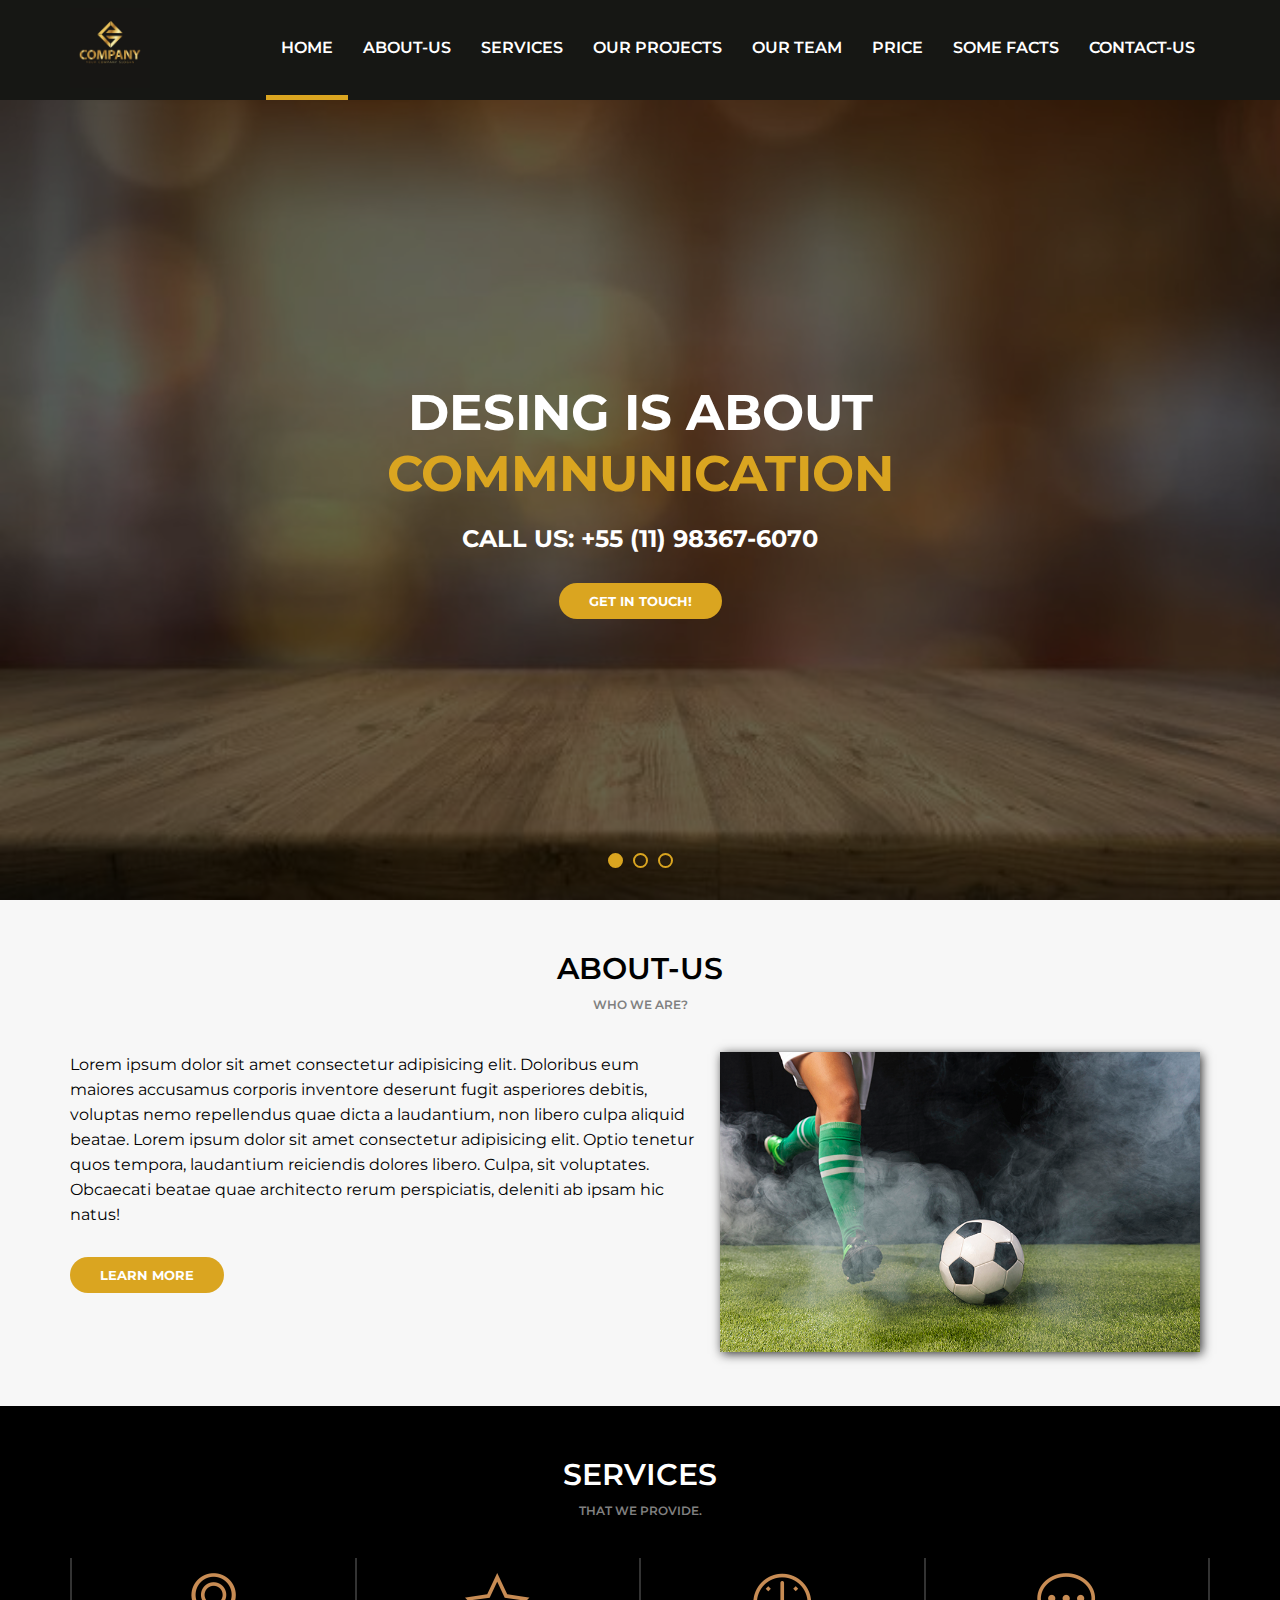
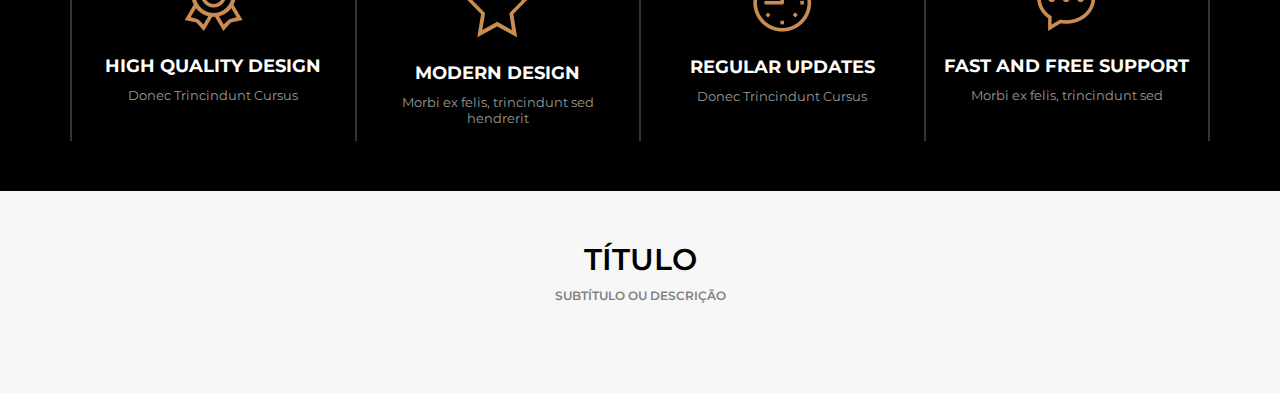
==== index.html @ befb5b9b "sections banner, about-us e services prontas." ====
<!DOCTYPE html>
<html lang="en">
<head>
    <meta charset="UTF-8">
    <meta name="viewport" content="width=device-width, initial-scale=1.0">
    <title>AWAX</title>
    <link rel="preconnect" href="https://fonts.googleapis.com">
    <link rel="preconnect" href="https://fonts.gstatic.com" crossorigin>
    <link href="https://fonts.googleapis.com/css2?family=Montserrat:wght@300;400;600;700&display=swap" rel="stylesheet">
    <link rel="stylesheet" type="text/css" href="assets/css/home.css">
</head>
<body>
    <header>
        <div class="header">
            <div class="logo">
                <img src="assets/images/logo.jpg" alt="logo">
            </div>
            <div class="menu">
                <nav>
                    <ul>
                        <li class="menu_active"><a href="">Home</a></li>
                        <li><a href="">About-us</a></li>
                        <li><a href="">Services</a></li>
                        <li><a href="">Our Projects</a></li>
                        <li><a href="">Our Team</a></li>
                        <li><a href="">Price</a></li>
                        <li><a href="">Some Facts</a></li>
                        <li><a href="">Contact-us</a></li>
                    </ul>
                </nav>
            </div>
        </div>
    </header>
    <main>
        <section class="banner">
            <div class="sliders">
                <div class="slide">
                    <div class="slide_area">
                        <h1>Desing is about <br><span>commnunication</span></h1>
                        <h2>Call us: +55 (11) 98367-6070</h2>
                        <a href="" class="button">Get in Touch!</a>
                    </div>
                </div><div class="slide">
                    <div class="slide_area">
                        <h1>Desing is about <br><span>commnunication</span></h1>
                        <h2>Call us: +55 (11) 98367-6070</h2>
                        <a href="" class="button">Get in Touch!</a>
                    </div>
                </div><div class="slide">
                    <div class="slide_area">
                        <h1>Desing is about <br><span>commnunication</span></h1>
                        <h2>Call us: +55 (11) 98367-6070</h2>
                        <a href="" class="button">Get in Touch!</a>
                    </div>
                </div>
            </div>
            <div class="slider_point">
                <div class="pointer active"></div>
                <div class="pointer"></div>
                <div class="pointer"></div>
            </div>
        </section>
        <section class="default light">
            <div class="section_title">About-us</div>
            <div class="section_desc">Who we are?</div>
            <div class="section_body">
                <div class="section_about-us">
                    <div class="section_about-us--left">
                        <p>Lorem ipsum dolor sit amet consectetur adipisicing elit. Doloribus eum maiores accusamus corporis inventore deserunt fugit asperiores debitis, voluptas nemo repellendus quae dicta a laudantium, non libero culpa aliquid beatae. Lorem ipsum dolor sit amet consectetur adipisicing elit. Optio tenetur quos tempora, laudantium reiciendis dolores libero. Culpa, sit voluptates. Obcaecati beatae quae architecto rerum perspiciatis, deleniti ab ipsam hic natus!</p>
                        <a href="" class="button">Learn More</a>
                    </div>
                    <div class="section_about-us--right">
                        <img src="media/foto9.jpg" alt="">
                    </div>
                </div>
            </div>
        </section>
        <section class="default dark">
            <div class="section_title">Services</div>
            <div class="section_desc">that we provide.</div>
            <div class="section_body">
                <div class="section_services">
                    <div class="section_service">
                        <img src="assets/images/medalha.png" alt="">
                        <h4>High Quality Design</h4>
                        <p>Donec Trincindunt Cursus</p>
                    </div>
                    <div class="section_service">
                        <img src="assets/images/estrela.png" alt="">
                        <h4>Modern Design</h4>
                        <p>Morbi ex felis, trincindunt sed hendrerit</p>
                    </div>
                    <div class="section_service">
                        <img src="assets/images/relogio.png" alt="">
                        <h4>Regular Updates</h4>
                        <p>Donec Trincindunt Cursus</p>
                    </div>
                    <div class="section_service">
                        <img src="assets/images/balao.png" alt="">
                        <h4>Fast and Free Support</h4>
                        <p>Morbi ex felis, trincindunt sed</p>
                    </div>
                    
                </div>
            </div>
        </section>
        <section class="default light">
            <div class="section_title">Título</div>
            <div class="section_desc">Subtítulo ou Descrição</div>
            <div class="section_body">
            </div>
        </section>
    </main>
    <footer>

    </footer>
</body>
</html>
---- assets/css/home.css ----
*{
    margin: 0px;
    padding: 0px;
    box-sizing: border-box;
}

body{
    font-family: 'Montserrat', 'Arial', sans-serif;
    overflow-x: hidden;
}

header{
    height: 100px;
    background-color: #161714;
}
.header{
    max-width: 1140px;
    height: 100px;
    margin: auto;
    display: flex;
    align-items: center;
}

.logo{
    margin-right: 20px;
}
.logo img{
    width: 80px;
    height: 80px;
}

.menu{
    flex: 1;
    display: flex;
    justify-content: flex-end;
}
.menu ul,
.menu li{
    list-style: none;
    
}
.menu ul{
    display: flex;
}
.menu li a{
    display: flex;
    align-items: center;
    color: #fff;
    text-transform: uppercase;
    font-weight: 600;
    text-decoration: none;
    height: 100px;
    padding-left: 15px;
    padding-right: 15px;
    border-bottom: 5px solid #161714;
}
.menu li a:hover{
    border-bottom: 5px solid goldenrod;
    background-color: rgb(35, 37, 33);
}
.menu .menu_active a{
    border-bottom: 5px solid goldenrod;
}

.button{
    margin-top: 30px;
    display: inline-block;
    background-color: goldenrod;
    color: white;
    font-size: 13px;
    text-transform: uppercase;
    text-decoration: none;
    font-weight: bold;
    padding: 10px 30px;
    border-radius: 20px;
}
.banner{
    height: calc(100vh - 100px);
    width: 100%;
    background-color: #333;
    background-image: url('../images/bg.jpg');
    background-size: cover;
    background-position: bottom;
    overflow: hidden;
}
.banner .sliders{
    height: 100%;
    width: 1000vw;
}
.banner .slide{
    width: 100vw;
    height: 100%;
    display: inline-block;
    background-color: rgba(0, 0, 0, 0.6);
}
.banner .slide_area{
    display: flex;
    flex-direction: column;
    height: 100%;
    align-items: center;
    justify-content: center;
    color: #fff;
    text-align: center;
}
.banner h1{
    text-transform: uppercase;
    font-weight: bold;
    font-size: 50px;
}
.banner h1 span{
    color: goldenrod;
}
.banner h2{
    text-transform: uppercase;
    margin-top: 20px;
}
.banner .slider_point{
    height: 20px;
    width: 100%;
    position: absolute;
    margin-top: -50px;
    color: white;
    display: flex;
    align-items: center;
    justify-content: center;
}
.banner .pointer{
    width: 15px;
    height: 15px;
    border-radius: 15px;
    border: 2px solid goldenrod;
    margin-left: 5px;
    margin-right: 5px;
    cursor: pointer; /*Quanto cursor está em cima, fica com estilo de clicavel*/
}
.banner .pointer.active{
    background-color: goldenrod;
}

.default{
    padding-top: 50px;
    padding-bottom: 50px;
}
.default .section_title,
.default .section_desc{
    text-align: center;
    text-transform: uppercase;  
    font-weight: 600;
}
.default .section_title{
    font-size: 30px;
}
.default .section_desc{
    font-size: 12px;
    color: gray;
    margin-top: 10px;   
    margin-bottom: 40px;   
}
.default .section_body{
    margin: auto;
    max-width: 1140px;
}

.default.light{
    background-color: #f7f7f7;
}
.default.light .section_title,
.default.light .section_body{
    color: #000;
}
.default.dark{
    background-color: #000;
}
.default.dark .section_title,
.default.dark .section_body{
    color: #fff;
}



/*
CSS de Áreas Específicas
*/

.section_about-us{
    display: flex;
}
.section_about-us--left{
    flex: 1;
    margin-right: 10px;
}
.section_about-us--left p{
    line-height: 25px;
}
.section_about-us--right{
    width: 500px;
    text-align: center;
}
.section_about-us--right img{
    width: 480px;
    box-shadow: 2px 2px 10px #333;
}


.section_services{
    display: flex;
}
.section_service{
    flex:1;
    text-align: center;
    border-right: 2px solid #333;
    padding: 15px;
}
.section_service:first-child{
    border-left: 2px solid #333;
}
.section_service h4{
    margin-top: 20px;
    text-transform: uppercase;
    font-size: 18px;
}
.section_service p{
    margin-top: 10px;
    font-size: 13px;
    color: #999;
}
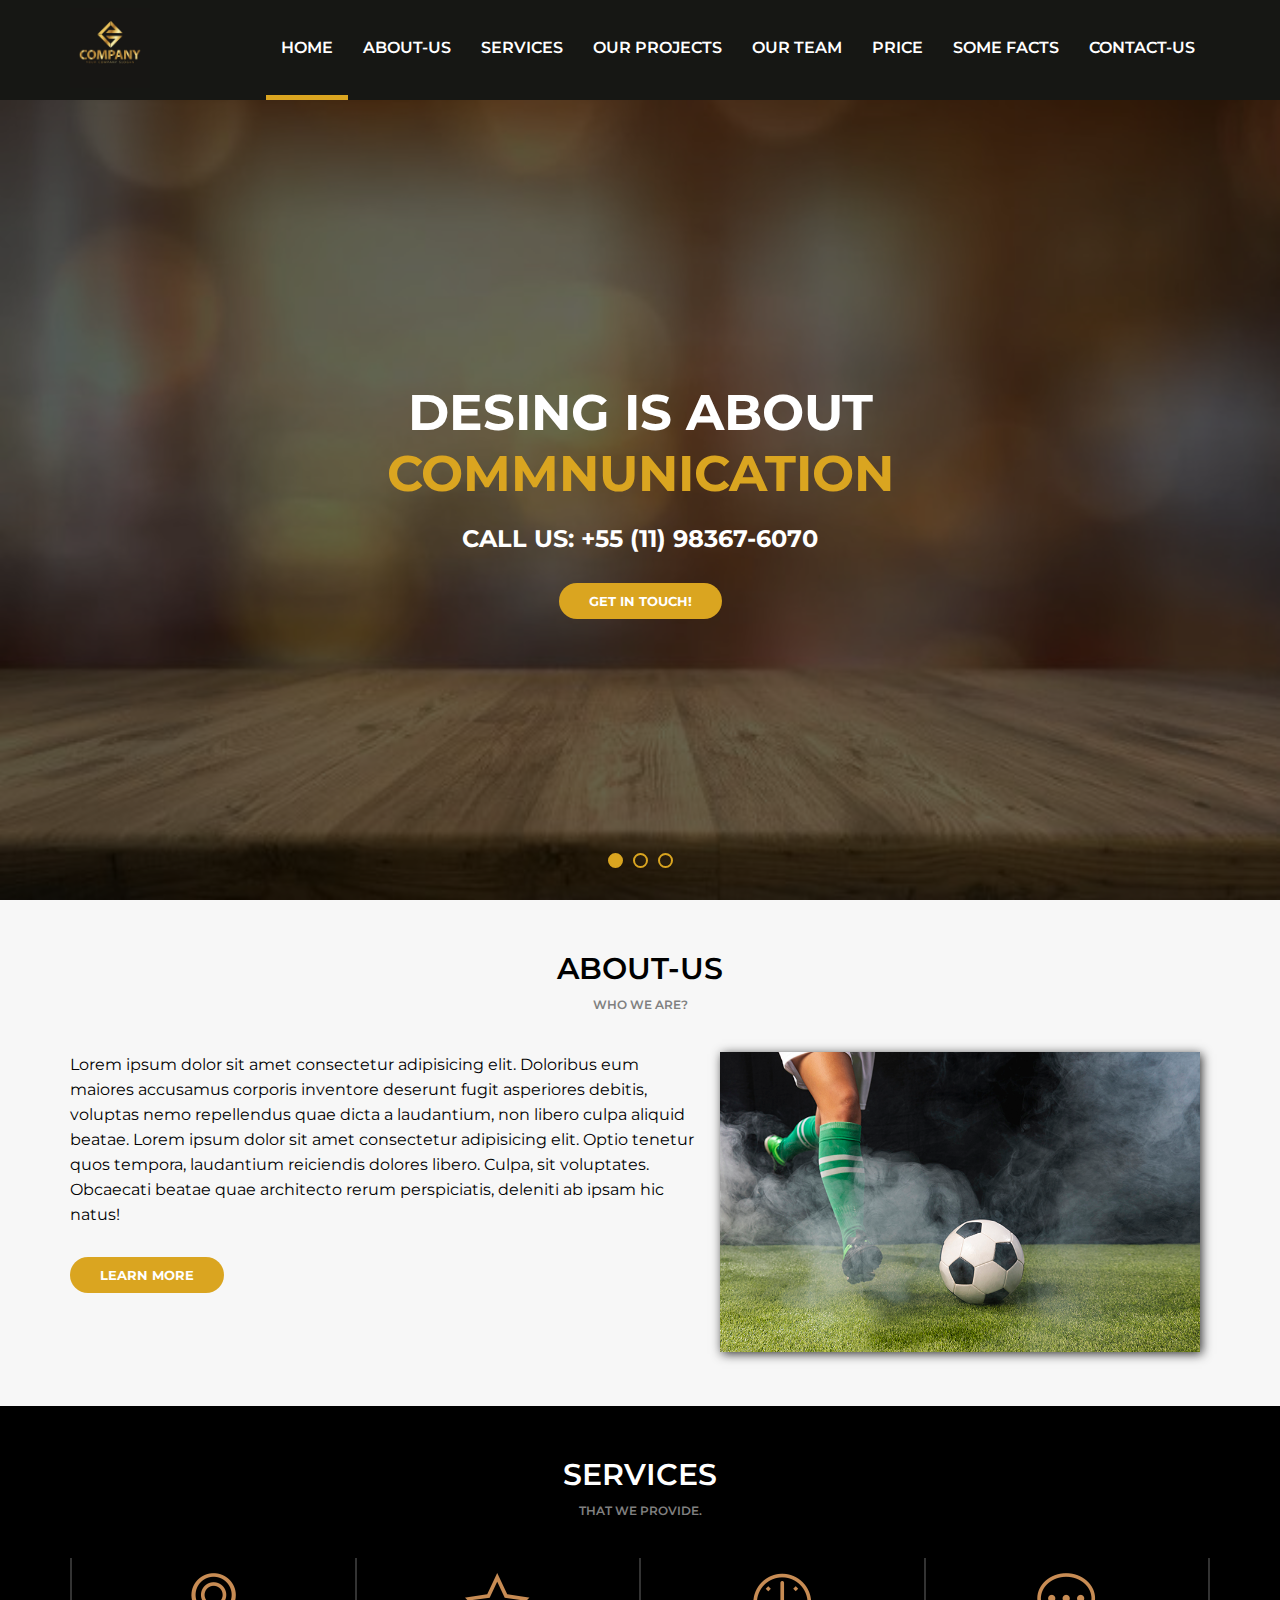
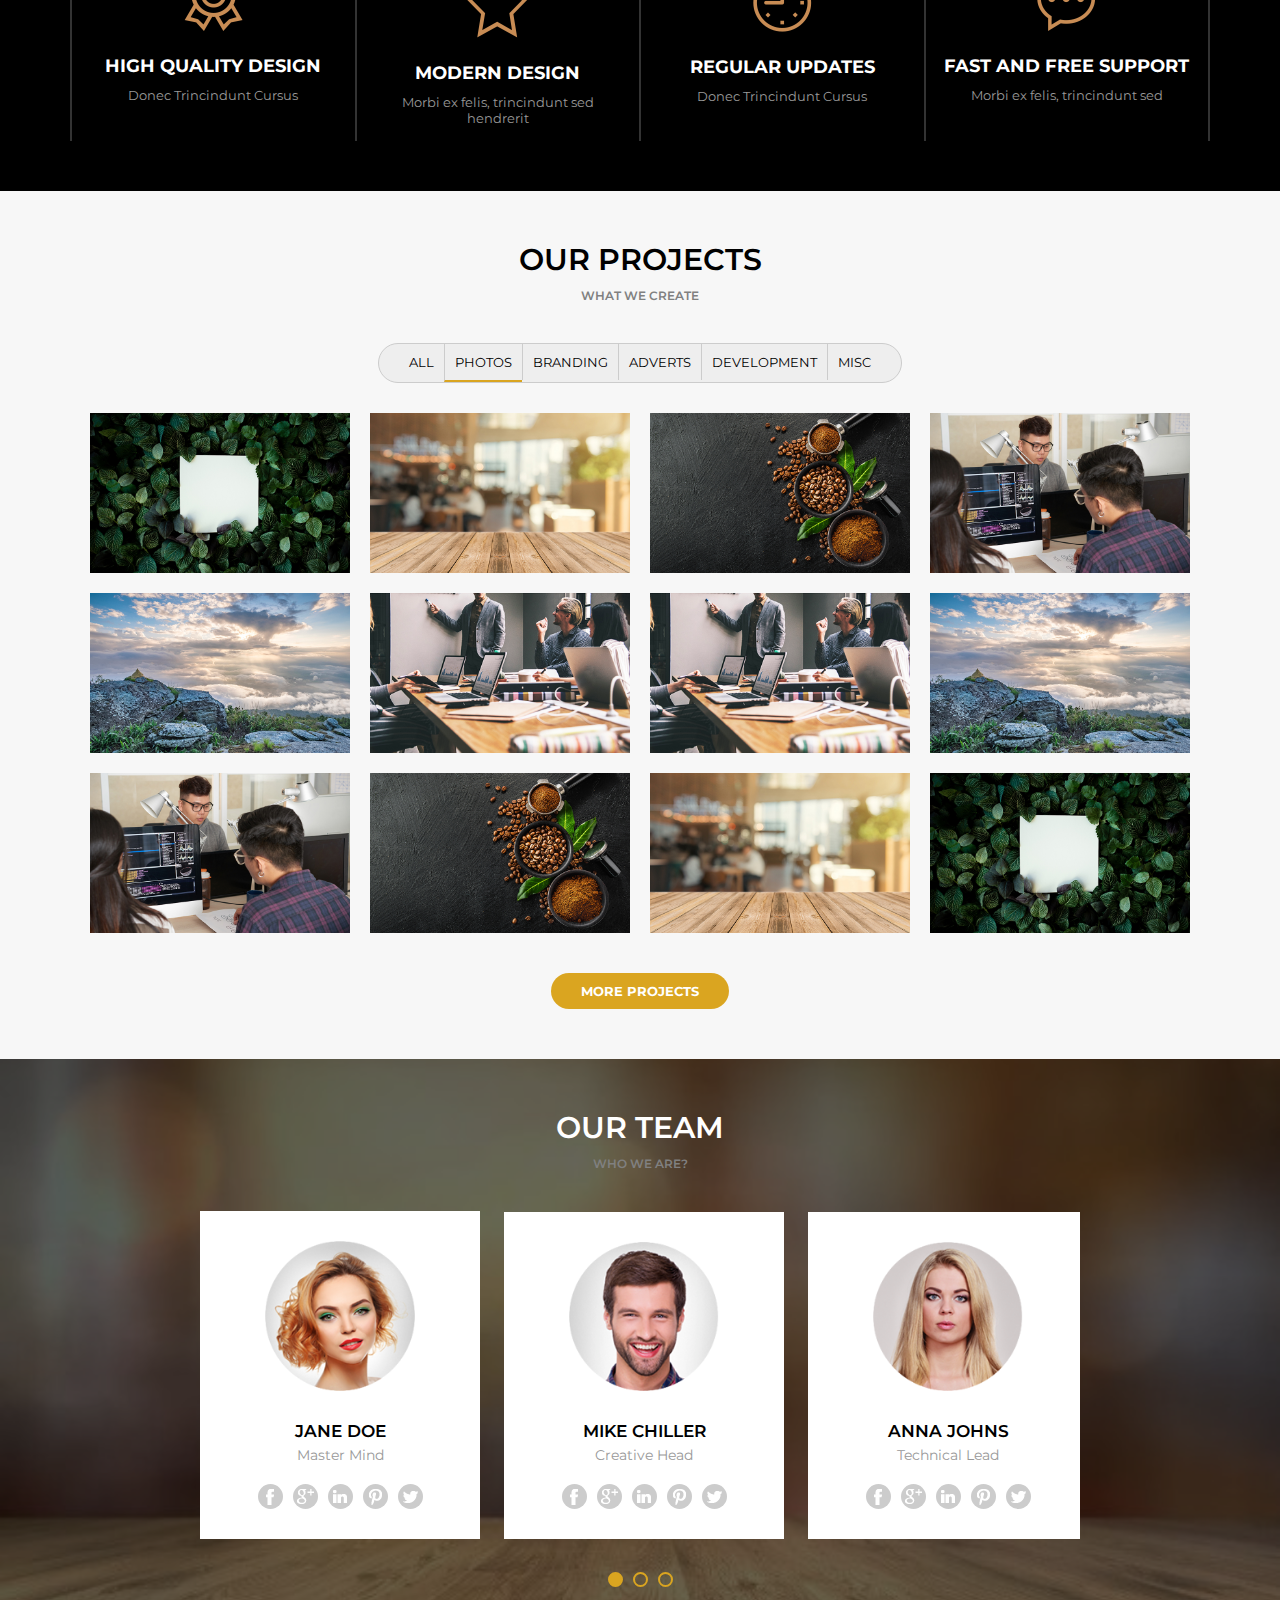
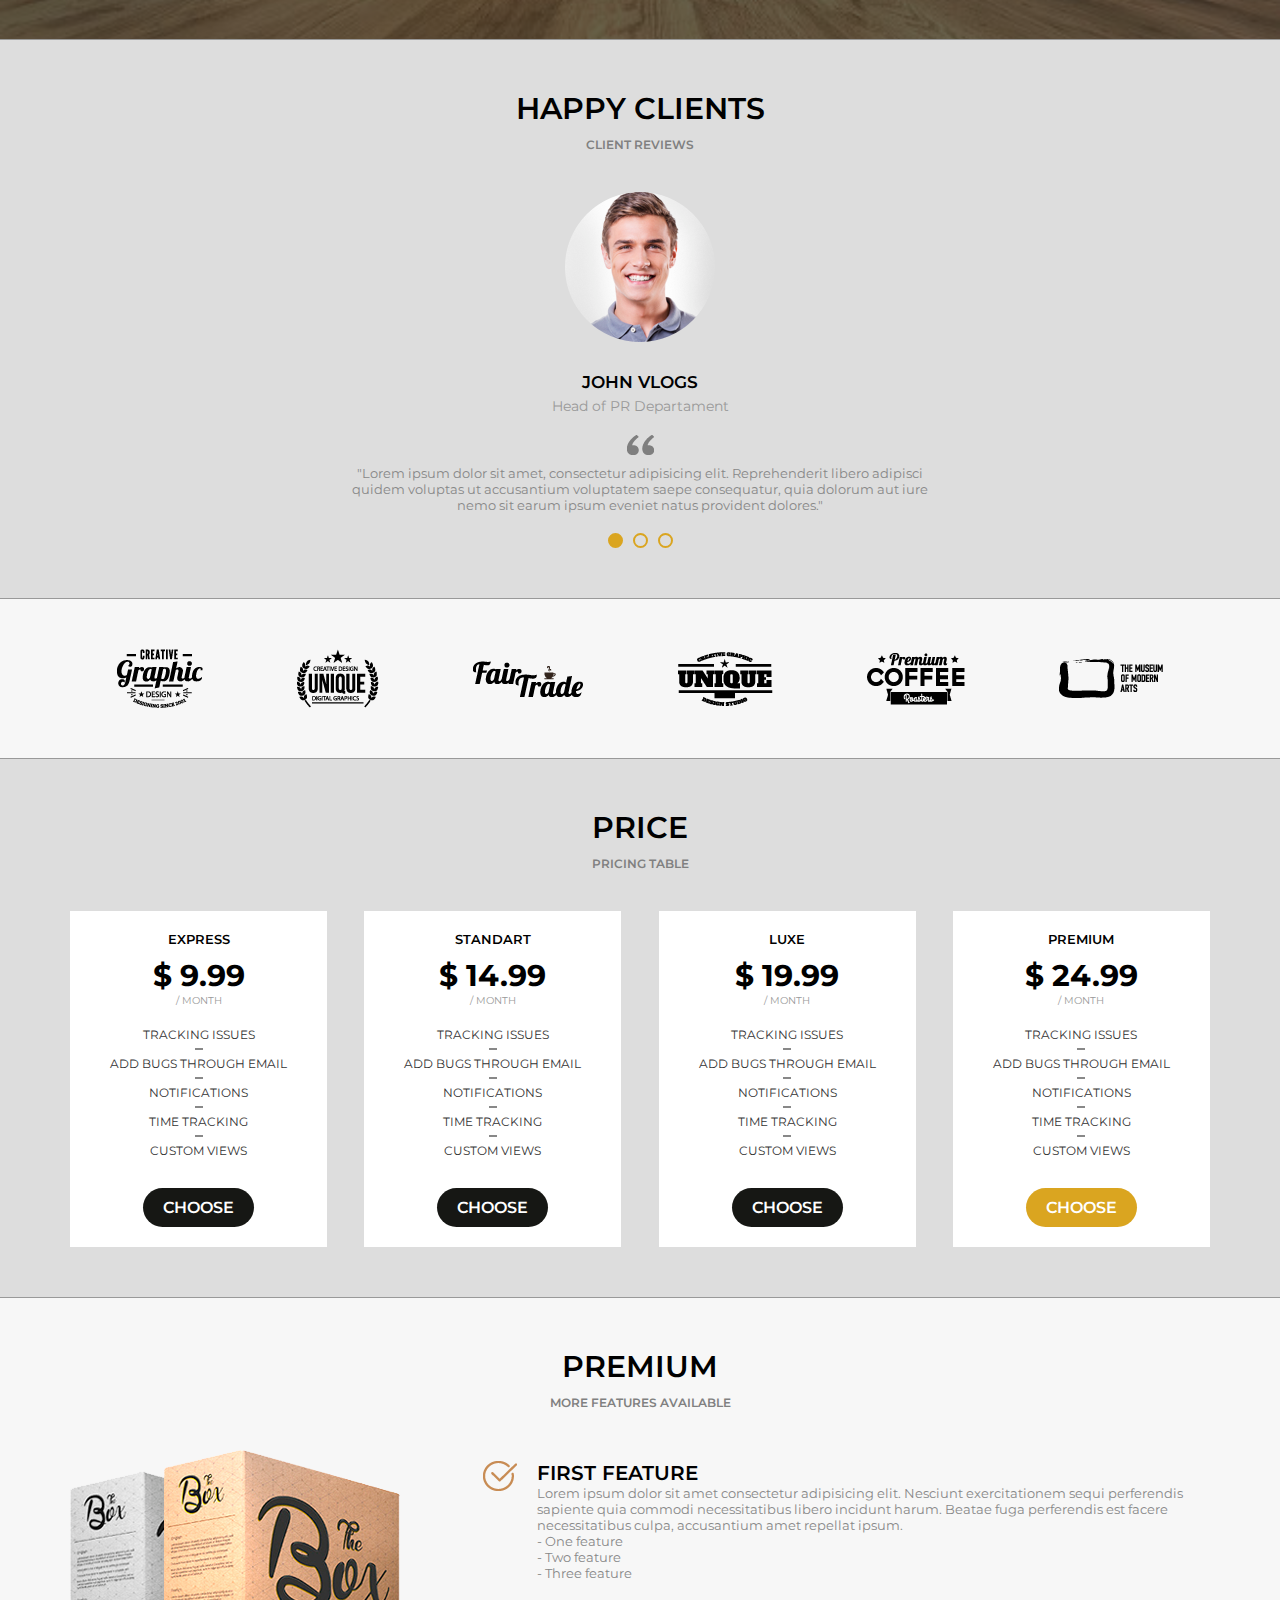
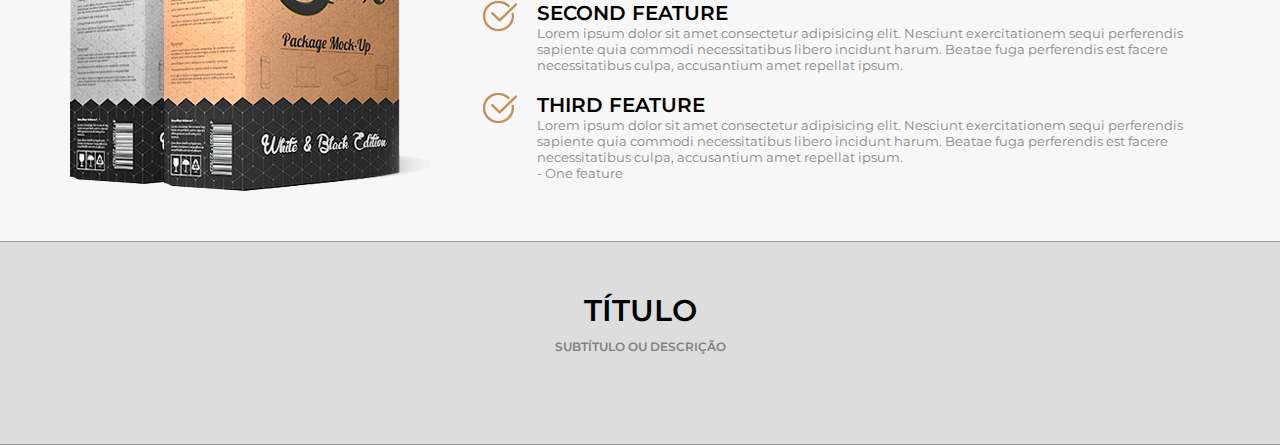
==== commit fe96f6f2: "Design das areas de pagamento feitas" ====
--- a/index.html
+++ b/index.html
@@ -1,14 +1,17 @@
 <!DOCTYPE html>
 <html lang="en">
+
 <head>
     <meta charset="UTF-8">
     <meta name="viewport" content="width=device-width, initial-scale=1.0">
+    <meta name="viewport" content="user-scalable=no">
     <title>AWAX</title>
     <link rel="preconnect" href="https://fonts.googleapis.com">
     <link rel="preconnect" href="https://fonts.gstatic.com" crossorigin>
     <link href="https://fonts.googleapis.com/css2?family=Montserrat:wght@300;400;600;700&display=swap" rel="stylesheet">
     <link rel="stylesheet" type="text/css" href="assets/css/home.css">
 </head>
+
 <body>
     <header>
         <div class="header">
@@ -40,13 +43,15 @@
                         <h2>Call us: +55 (11) 98367-6070</h2>
                         <a href="" class="button">Get in Touch!</a>
                     </div>
-                </div><div class="slide">
+                </div>
+                <div class="slide">
                     <div class="slide_area">
                         <h1>Desing is about <br><span>commnunication</span></h1>
                         <h2>Call us: +55 (11) 98367-6070</h2>
                         <a href="" class="button">Get in Touch!</a>
                     </div>
-                </div><div class="slide">
+                </div>
+                <div class="slide">
                     <div class="slide_area">
                         <h1>Desing is about <br><span>commnunication</span></h1>
                         <h2>Call us: +55 (11) 98367-6070</h2>
@@ -66,7 +71,12 @@
             <div class="section_body">
                 <div class="section_about-us">
                     <div class="section_about-us--left">
-                        <p>Lorem ipsum dolor sit amet consectetur adipisicing elit. Doloribus eum maiores accusamus corporis inventore deserunt fugit asperiores debitis, voluptas nemo repellendus quae dicta a laudantium, non libero culpa aliquid beatae. Lorem ipsum dolor sit amet consectetur adipisicing elit. Optio tenetur quos tempora, laudantium reiciendis dolores libero. Culpa, sit voluptates. Obcaecati beatae quae architecto rerum perspiciatis, deleniti ab ipsam hic natus!</p>
+                        <p>Lorem ipsum dolor sit amet consectetur adipisicing elit. Doloribus eum maiores accusamus
+                            corporis inventore deserunt fugit asperiores debitis, voluptas nemo repellendus quae dicta a
+                            laudantium, non libero culpa aliquid beatae. Lorem ipsum dolor sit amet consectetur
+                            adipisicing elit. Optio tenetur quos tempora, laudantium reiciendis dolores libero. Culpa,
+                            sit voluptates. Obcaecati beatae quae architecto rerum perspiciatis, deleniti ab ipsam hic
+                            natus!</p>
                         <a href="" class="button">Learn More</a>
                     </div>
                     <div class="section_about-us--right">
@@ -100,11 +110,367 @@
                         <h4>Fast and Free Support</h4>
                         <p>Morbi ex felis, trincindunt sed</p>
                     </div>
-                    
+
                 </div>
             </div>
         </section>
         <section class="default light">
+            <div class="section_title">Our Projects</div>
+            <div class="section_desc">What we Create</div>
+            <div class="section_body">
+                <div class="section_projects">
+                    <div class="section_projects-filters">
+                        <ul>
+                            <li>All</li><li class="active">Photos</li><li>Branding</li><li>Adverts</li><li>Development</li><li>Misc</li>
+                        </ul>
+                    </div>
+                    <div class="section_projects-photos">
+                        <div class="photo">
+                            <div class="photo_area">
+                                <div class="photo-info">
+                                    <h5>About this</h5>
+                                    <p>Vestibulum porta aliquet risqus omeat</p>
+                                </div>
+                                <img src="media/foto1.jpg" alt="">
+                            </div>
+                        </div>
+                        <div class="photo">
+                            <div class="photo_area">
+                                <div class="photo-info">
+                                    <h5>About this</h5>
+                                    <p>Vestibulum porta aliquet risqus omeat</p>
+                                </div>
+                                <img src="media/foto2.jpg" alt="">
+                            </div>
+                        </div>
+                        <div class="photo">
+                            <div class="photo_area">
+                                <div class="photo-info">
+                                    <h5>About this</h5>
+                                    <p>Vestibulum porta aliquet risqus omeat</p>
+                                </div>
+                                <img src="media/foto3.jpg" alt="">
+                            </div>
+                        </div>
+                        <div class="photo">
+                            <div class="photo_area">
+                                <div class="photo-info">
+                                    <h5>About this</h5>
+                                    <p>Vestibulum porta aliquet risqus omeat</p>
+                                </div>
+                                <img src="media/foto4.jpg" alt="">
+                            </div>
+                        </div>
+                        <div class="photo">
+                            <div class="photo_area">
+                                <div class="photo-info">
+                                    <h5>About this</h5>
+                                    <p>Vestibulum porta aliquet risqus omeat</p>
+                                </div>
+                                <img src="media/foto5.jpg" alt="">
+                            </div>
+                        </div>
+                        <div class="photo">
+                            <div class="photo_area">
+                                <div class="photo-info">
+                                    <h5>About this</h5>
+                                    <p>Vestibulum porta aliquet risqus omeat</p>
+                                </div>
+                                <img src="media/foto6.jpg" alt="">
+                            </div>
+                        </div>
+                        <div class="photo">
+                            <div class="photo_area">
+                                <div class="photo-info">
+                                    <h5>About this</h5>
+                                    <p>Vestibulum porta aliquet risqus omeat</p>
+                                </div>
+                                <img src="media/foto6.jpg" alt="">
+                            </div>
+                        </div>
+                        <div class="photo">
+                            <div class="photo_area">
+                                <div class="photo-info">
+                                    <h5>About this</h5>
+                                    <p>Vestibulum porta aliquet risqus omeat</p>
+                                </div>
+                                <img src="media/foto5.jpg" alt="">
+                            </div>
+                        </div>
+                        <div class="photo">
+                            <div class="photo_area">
+                                <div class="photo-info">
+                                    <h5>About this</h5>
+                                    <p>Vestibulum porta aliquet risqus omeat</p>
+                                </div>
+                                <img src="media/foto4.jpg" alt="">
+                            </div>
+                        </div>
+                        <div class="photo">
+                            <div class="photo_area">
+                                <div class="photo-info">
+                                    <h5>About this</h5>
+                                    <p>Vestibulum porta aliquet risqus omeat</p>
+                                </div>
+                                <img src="media/foto3.jpg" alt="">
+                            </div>
+                        </div>
+                        <div class="photo">
+                            <div class="photo_area">
+                                <div class="photo-info">
+                                    <h5>About this</h5>
+                                    <p>Vestibulum porta aliquet risqus omeat</p>
+                                </div>
+                                <img src="media/foto2.jpg" alt="">
+                            </div>
+                        </div>
+                        <div class="photo">
+                            <div class="photo_area">
+                                <div class="photo-info">
+                                    <h5>About this</h5>
+                                    <p>Vestibulum porta aliquet risqus omeat</p>
+                                </div>
+                                <img src="media/foto1.jpg" alt="">
+                            </div>
+                        </div>
+                    </div>
+                    <a href="" class="button">More Projects</a>
+                </div>
+            </div>
+        </section>
+        <section class="default dark bg_team" >
+            <div class="section_team-area">
+                <div class="section_title">Our Team</div>
+                <div class="section_desc">Who we are?</div>
+                <div class="section_body">
+                    <div class="section_team">
+                        <div class="sliders">
+                            <div class="slide">
+                                <div class="slide_area">
+                                    <img class="avatar" src="media/mulher1.png" alt="">
+                                    <div class="name">Jane Doe</div>
+                                    <div class="work-role">Master Mind</div>
+                                    <div class="social_network">
+                                        <a href=""><img src="assets/images/facebook.png" alt=""></a>
+                                        <a href=""><img src="assets/images/googleplus.png" alt=""></a>
+                                        <a href=""><img src="assets/images/linkedin.png" alt=""></a>
+                                        <a href=""><img src="assets/images/pinterest.png" alt=""></a>
+                                        <a href=""><img src="assets/images/twitter.png" alt=""></a>
+                                    </div>
+                                </div>
+                            </div>
+                            <div class="slide">
+                                <div class="slide_area">
+                                    <img class="avatar" src="media/homem1.png" alt="">
+                                    <div class="name">Mike Chiller</div>
+                                    <div class="work-role">Creative Head</div>
+                                    <div class="social_network">
+                                        <a href=""><img src="assets/images/facebook.png" alt=""></a>
+                                        <a href=""><img src="assets/images/googleplus.png" alt=""></a>
+                                        <a href=""><img src="assets/images/linkedin.png" alt=""></a>
+                                        <a href=""><img src="assets/images/pinterest.png" alt=""></a>
+                                        <a href=""><img src="assets/images/twitter.png" alt=""></a>
+                                    </div>
+                                </div>
+                            </div>
+                            <div class="slide">
+                                <div class="slide_area">
+                                    <img class="avatar" src="media/mulher2.png" alt="">
+                                    <div class="name">Anna Johns</div>
+                                    <div class="work-role">Technical Lead</div>
+                                    <div class="social_network">
+                                        <a href=""><img src="assets/images/facebook.png" alt=""></a>
+                                        <a href=""><img src="assets/images/googleplus.png" alt=""></a>
+                                        <a href=""><img src="assets/images/linkedin.png" alt=""></a>
+                                        <a href=""><img src="assets/images/pinterest.png" alt=""></a>
+                                        <a href=""><img src="assets/images/twitter.png" alt=""></a>
+                                    </div>
+                                </div>
+                            </div>
+                        </div>
+                        <div class="slider_point">
+                            <div class="pointer active"></div>
+                            <div class="pointer"></div>
+                            <div class="pointer"></div>
+                        </div>
+                    </div>
+                </div>
+            </div>
+        </section>
+        <section class="default gray">
+            <div class="section_title">Happy Clients</div>
+            <div class="section_desc">Client reviews</div>
+                <div class="section_reviews">
+                    <div class="sliders">
+                        <div class="slide">
+                            <div class="slide_area">
+                                <img class="avatar" src="media/homem2.png" style="width: 150px;">
+                                <div class="name" style="color: #000;">John Vlogs</div>
+                                <div class="role">Head of PR Departament</div>
+                                <img class="quote" src="assets/images/quote.png" alt="">
+                                <blockquote>"Lorem ipsum dolor sit amet, consectetur adipisicing elit. Reprehenderit libero adipisci quidem voluptas ut accusantium voluptatem saepe consequatur, quia dolorum aut iure nemo sit earum ipsum eveniet natus provident dolores."</blockquote>
+                            </div>
+                        </div>
+                        <div class="slide">
+                            <div class="slide_area">
+                                <img class="avatar" src="media/homem2.png" style="width: 150px;">
+                                <div class="name" style="color: #000;" >John Vlogs</div>
+                                <div class="role">Head of PR Departament</div>
+                                <img class="quote" src="assets/images/quote.png" alt="">
+                                <blockquote>"Lorem ipsum dolor sit amet, consectetur adipisicing elit. Reprehenderit libero adipisci quidem voluptas ut accusantium voluptatem saepe consequatur, quia dolorum aut iure nemo sit earum ipsum eveniet natus provident dolores."</blockquote>
+                            </div>
+                        </div>
+                        <div class="slide">
+                            <div class="slide_area">
+                                <img class="avatar" src="media/homem2.png" style="width: 150px;">
+                                <div class="name" style="color: #000;">John Vlogs</div>
+                                <div class="role">Head of PR Departament</div>
+                                <img class="quote" src="assets/images/quote.png" alt="">
+                                <blockquote>"Lorem ipsum dolor sit amet, consectetur adipisicing elit. Reprehenderit libero adipisci quidem voluptas ut accusantium voluptatem saepe consequatur, quia dolorum aut iure nemo sit earum ipsum eveniet natus provident dolores."</blockquote>
+                            </div>
+                        </div>
+                    </div>
+                </div>
+            <div class="section_body">
+                <div class="section_reviews slider_point">
+                    <div class="pointer active"></div>
+                    <div class="pointer"></div>
+                    <div class="pointer"></div>
+                </div>
+            </div>
+        </section>
+
+        <section class="default light">
+            <div class="section_body">
+                <div class="suport-us">
+                    <img src="media/empresa1.png" alt="">
+                    <img src="media/empresa2.png" alt="">
+                    <img src="media/empresa3.png" alt="">
+                    <img src="media/empresa4.png" alt="">
+                    <img src="media/empresa5.png" alt="">
+                    <img src="media/empresa6.png" alt="">
+                </div>
+            </div>
+        </section>
+        <section class="default gray">
+            <div class="section_title">Price</div>
+            <div class="section_desc">pricing table</div>
+            <div class="section_body">
+                <div class="billing-offers">
+                    <div class="offer">
+                        <div class="name">Express</div>
+                        <div class="price">$ 9.99</div>
+                        <div class="frequency">/ month</div>
+                        <div class="infos">
+                            <div class="info">Tracking Issues</div>
+                            <div class="mini-bar"></div>
+                            <div class="info">Add bugs through email</div>
+                            <div class="mini-bar"></div>
+                            <div class="info">Notifications</div>
+                            <div class="mini-bar"></div>
+                            <div class="info">Time Tracking</div>
+                            <div class="mini-bar"></div>
+                            <div class="info">Custom views</div>
+                        </div>
+                        <a href="" class="choose-btn">Choose</a>
+                    </div>
+                    <div class="offer">
+                        <div class="name">Standart</div>
+                        <div class="price">$ 14.99</div>
+                        <div class="frequency">/ month</div>
+                        <div class="infos">
+                            <div class="info">Tracking Issues</div>
+                            <div class="mini-bar"></div>
+                            <div class="info">Add bugs through email</div>
+                            <div class="mini-bar"></div>
+                            <div class="info">Notifications</div>
+                            <div class="mini-bar"></div>
+                            <div class="info">Time Tracking</div>
+                            <div class="mini-bar"></div>
+                            <div class="info">Custom views</div>
+                        </div>
+                        <a href="" class="choose-btn">Choose</a>
+                    </div>
+                    <div class="offer">
+                        <div class="name">Luxe</div>
+                        <div class="price">$ 19.99</div>
+                        <div class="frequency">/ month</div>
+                        <div class="infos">
+                            <div class="info">Tracking Issues</div>
+                            <div class="mini-bar"></div>
+                            <div class="info">Add bugs through email</div>
+                            <div class="mini-bar"></div>
+                            <div class="info">Notifications</div>
+                            <div class="mini-bar"></div>
+                            <div class="info">Time Tracking</div>
+                            <div class="mini-bar"></div>
+                            <div class="info">Custom views</div>
+                        </div>
+                        <a href="" class="choose-btn">Choose</a>
+                    </div>
+                    <div class="offer">
+                        <div class="name">Premium</div>
+                        <div class="price">$ 24.99</div>
+                        <div class="frequency">/ month</div>
+                        <div class="infos">
+                            <div class="info">Tracking Issues</div>
+                            <div class="mini-bar"></div>
+                            <div class="info">Add bugs through email</div>
+                            <div class="mini-bar"></div>
+                            <div class="info">Notifications</div>
+                            <div class="mini-bar"></div>
+                            <div class="info">Time Tracking</div>
+                            <div class="mini-bar"></div>
+                            <div class="info">Custom views</div>
+                        </div>
+                        <a href="" class="choose-btn premium-btn">Choose</a>
+                    </div>
+                </div>
+            </div>
+        </section>
+        <section class="default light">
+            <div class="section_title">Premium</div>
+            <div class="section_desc">More features available</div>
+            <div class="section_body">
+                <div class="premium-section">
+                    <img src="media/livros.png" alt="" class="premium_packImage">
+                    <div class="premium-features">
+                        <div class="feature">
+                            <div class="check_icon"><img src="assets/images/check.png" alt="check-icon"></div>
+                            <div class="feature-infos">
+                                <div class="name">First feature</div>
+                                <p class="info">
+                                    Lorem ipsum dolor sit amet consectetur adipisicing elit. Nesciunt exercitationem sequi perferendis sapiente quia commodi necessitatibus libero incidunt harum. Beatae fuga perferendis est facere necessitatibus culpa, accusantium amet repellat ipsum. <br>
+                                    - One feature<br>
+                                    - Two feature<br>
+                                    - Three feature
+                                </p>
+                            </div>
+                        </div>
+                        <div class="feature">
+                            <div class="check_icon"><img src="assets/images/check.png" alt="check-icon"></div>
+                            <div class="feature-infos">
+                                <div class="name">Second feature</div>
+                                <p class="info">
+                                    Lorem ipsum dolor sit amet consectetur adipisicing elit. Nesciunt exercitationem sequi perferendis sapiente quia commodi necessitatibus libero incidunt harum. Beatae fuga perferendis est facere necessitatibus culpa, accusantium amet repellat ipsum. <br>
+                                </p>
+                            </div>
+                        </div> 
+                        <div class="feature">
+                            <div class="check_icon"><img src="assets/images/check.png" alt="check-icon"></div>
+                            <div class="feature-infos">
+                                <div class="name">Third feature</div>
+                                <p class="info">
+                                    Lorem ipsum dolor sit amet consectetur adipisicing elit. Nesciunt exercitationem sequi perferendis sapiente quia commodi necessitatibus libero incidunt harum. Beatae fuga perferendis est facere necessitatibus culpa, accusantium amet repellat ipsum. <br>
+                                    - One feature<br>
+                                </p>
+                            </div>
+                        </div>
+                    </div>
+                </div>
+            </div>
+        </section>
+        <section class="default gray">
             <div class="section_title">Título</div>
             <div class="section_desc">Subtítulo ou Descrição</div>
             <div class="section_body">
--- a/assets/css/home.css
+++ b/assets/css/home.css
@@ -74,6 +74,7 @@
     padding: 10px 30px;
     border-radius: 20px;
 }
+
 .banner{
     height: calc(100vh - 100px);
     width: 100%;
@@ -124,7 +125,7 @@
     align-items: center;
     justify-content: center;
 }
-.banner .pointer{
+.pointer{
     width: 15px;
     height: 15px;
     border-radius: 15px;
@@ -133,7 +134,7 @@
     margin-right: 5px;
     cursor: pointer; /*Quanto cursor está em cima, fica com estilo de clicavel*/
 }
-.banner .pointer.active{
+.pointer.active{
     background-color: goldenrod;
 }
 
@@ -164,6 +165,11 @@
 .default.light{
     background-color: #f7f7f7;
 }
+.default.gray{
+    background-color: #ddd;
+    border-top: 1px solid #999;
+    border-bottom: 1px solid #999;
+}
 .default.light .section_title,
 .default.light .section_body{
     color: #000;
@@ -223,4 +229,325 @@
     margin-top: 10px;
     font-size: 13px;
     color: #999;
+}
+
+
+.section_projects{
+    display: flex;
+    flex-direction: column;
+    align-items: center;
+}
+.section_projects-filters{
+    border: 1px solid #ccc;
+    background-color: #eee;
+    border-radius: 30px;
+    padding: 0px 20px;
+    width: fit-content;
+}
+.section_projects-filters ul,
+.section_projects-filters li{
+    list-style: none;
+}
+.section_projects-filters li{
+    display: inline-block;
+    padding: 10px;
+    text-transform: uppercase;
+    font-size: 13px;
+    border-left: 1px solid #ccc;
+}
+.section_projects-filters li:hover,
+.section_projects-filters li.active{
+    border-bottom: 2px solid goldenrod;
+    cursor: pointer;
+}
+.section_projects-filters li:first-child{
+    border-left: 0;
+}
+
+.section_projects-photos{
+    width: 100vw;
+    max-width: 1140px;
+    margin-top: 20px;
+    display: flex;
+    flex-wrap: wrap;
+    justify-content: center;
+    align-items: center;
+}
+.section_projects-photos .photo{
+    width: 280px;
+}
+.section_projects-photos .photo .photo_area{
+    margin: 10px;
+    width: 260px;
+    height: 160px;
+}
+.section_projects-photos .photo .photo_area img{
+    width: inherit;
+    height: inherit;
+}
+.section_projects-photos .photo .photo_area .photo-info{
+    position: absolute;
+    text-align: center;
+    background-color: rgba(0, 0, 0, 0.6);
+    width: inherit;
+    height: inherit;
+    display: none;
+    align-items: center;
+    justify-content: center;
+    color: #fff;
+    padding: 0px 5px;
+}
+.section_projects-photos .photo .photo_area .photo-info h5{
+    font-size: 18px;
+    text-transform: uppercase;
+    font-weight: 600;
+}
+.section_projects-photos .photo .photo_area:hover .photo-info{
+    display: flex;
+    flex-direction: column;
+}
+
+
+
+
+.bg_team{
+    background-image: url('../images/bg.jpg');
+    background-size: cover;
+    background-position: center;
+    padding: 0px;
+}
+.section_team-area{
+    background-color: rgba(0, 0, 0, 0.6);
+    padding: 50px 0px;
+}
+
+.section_team{
+    overflow: hidden;
+    max-width: 880px;
+    margin: auto;
+}
+.section_team .sliders{
+    height: 100%;
+    width: 1000vw;
+}
+.section_team .slide{
+    width: 280px;
+    height: 100%;
+    display: inline-block;
+    background-color: #fff;
+    margin-right: 20px;
+}
+.section_team .slide_area{
+    display: flex;
+    flex-direction: column;
+    height: 100%;
+    align-items: center;
+    justify-content: center;
+    color: #000;
+    text-align: center;
+    padding: 30px;
+}
+
+.section_team-area .slider_point{
+    height: 20px;
+    width: 100%;
+    margin-top: 30px;
+    display: flex;
+    align-items: center;
+    justify-content: center;
+}
+.section_team-area .pointer{
+    width: 15px;
+    height: 15px;
+    border-radius: 15px;
+    border: 2px solid goldenrod;
+    margin-left: 5px;
+    margin-right: 5px;
+    cursor: pointer; /*Quanto cursor está em cima, fica com estilo de clicavel*/
+}
+.section_team-area .pointer.active{
+    background-color: goldenrod;
+}
+
+.section_team .slide_area .avatar{
+    width: 150px;
+    height: auto;
+}
+.section_team .slide_area .name,
+.section_reviews .sliders .slide .name{
+    text-transform: uppercase;
+    font-weight: 600;
+    font-size: 17px;
+    margin-top: 30px;
+    
+}
+.section_team .slide_area .work-role,
+.section_reviews .sliders .slide .role{
+    color: #999;
+    font-size: 14px;
+    margin-top: 5px;
+}
+.section_team .slide_area .social_network{
+    display: flex;
+    margin-top: 20px;
+}
+.section_team .slide_area .social_network a{
+    display: flex;
+    justify-content: center;
+    align-items: center;
+    background-color: #ccc;
+    width: 25px;
+    height: 25px;
+    border-radius: 13px;
+    margin-right: 10px;
+
+}
+.section_team .slide_area .social_network a:last-child{
+    margin-right: 0px;
+}
+.section_team .slide_area .social_network a:hover{
+    background-color: goldenrod;
+}
+
+
+
+
+.section_reviews{
+    max-width: 100%;
+    overflow: hidden;
+}
+.section_reviews .sliders{
+    height: 100%;
+    width: 1000vw;
+}
+.section_reviews .sliders .slide{
+    display: inline-flex;
+    justify-content: center;
+    align-items: center;
+    height: 100%;
+    width: 100vw;
+}
+.section_reviews .sliders .slide .slide_area{
+    display: flex;
+    flex-direction: column;
+    align-items: center;
+    justify-content: center;
+    height: 100%;
+    color: #fff;
+    text-align: center;
+    max-width: 600px;
+}
+.section_reviews .sliders .slide .quote{
+    margin-top: 20px;
+}
+.section_reviews .sliders .slide blockquote{
+    font-size: 13px;
+    margin-top: 10px;
+    color: #888888;
+}
+
+.section_body .section_reviews.slider_point{
+    margin-top: 20px;
+    display: flex;
+    align-items: center;
+    justify-content: center;
+}
+
+.suport-us{
+    display: flex;
+    justify-content: center;
+    align-items: center;
+}
+.suport-us img{
+    margin: 0px auto;
+}
+
+
+
+
+
+
+.billing-offers{
+    display: flex;
+    align-items: center;
+    justify-content: space-between;
+}
+.offer{
+    background-color: #fff;
+    padding: 20px 40px;
+    text-align: center;
+    text-transform: uppercase;
+}
+.offer .name{
+    font-size: 13px;
+    color: #000;
+    font-weight: 600;
+}
+.offer .price{
+    font-size: 30px;
+    color: #000;
+    font-weight: 700;
+    margin-top: 10px;
+}
+.offer .frequency{
+    color: #999;
+    font-size: 10px;
+}
+.offer .infos{
+    display: flex;
+    flex-direction: column;
+    justify-content: space-between;
+    align-items: center;
+    margin-top: 20px;
+}
+.offer .infos .mini-bar{
+    background-color: #888888;
+    width: 8px;
+    height: 2px;
+    margin: 6px 0px;
+}
+.offer .infos .info{
+    color: #333;
+    font-size: 12px;
+}
+
+.offer .choose-btn{
+    text-decoration: none;
+    display: inline-block;
+    color: #fff;
+    background-color: #161714;
+    font-weight: 600;
+    margin-top: 30px;
+    border-radius: 20px;
+    padding: 10px 20px;
+}
+.offer .choose-btn.premium-btn{
+    background-color: goldenrod;
+}
+
+
+.premium-section{
+    display: flex;
+    justify-content: center;
+    align-items: center;
+}
+.premium-features .feature{
+    display: flex;
+    margin-left: 50px;
+}
+.premium-features .feature:not(:last-child){
+    margin-bottom: 20px;
+}
+.check_icon{
+    margin-right: 20px;
+}
+.premium-features .feature .feature-infos .name{
+    font-size: 20px;
+    color: #000;
+    font-weight: 600;
+    text-transform: uppercase;
+}
+.premium-features .feature .feature-infos .info{
+    font-size: 13px;
+    color: #888888;
 }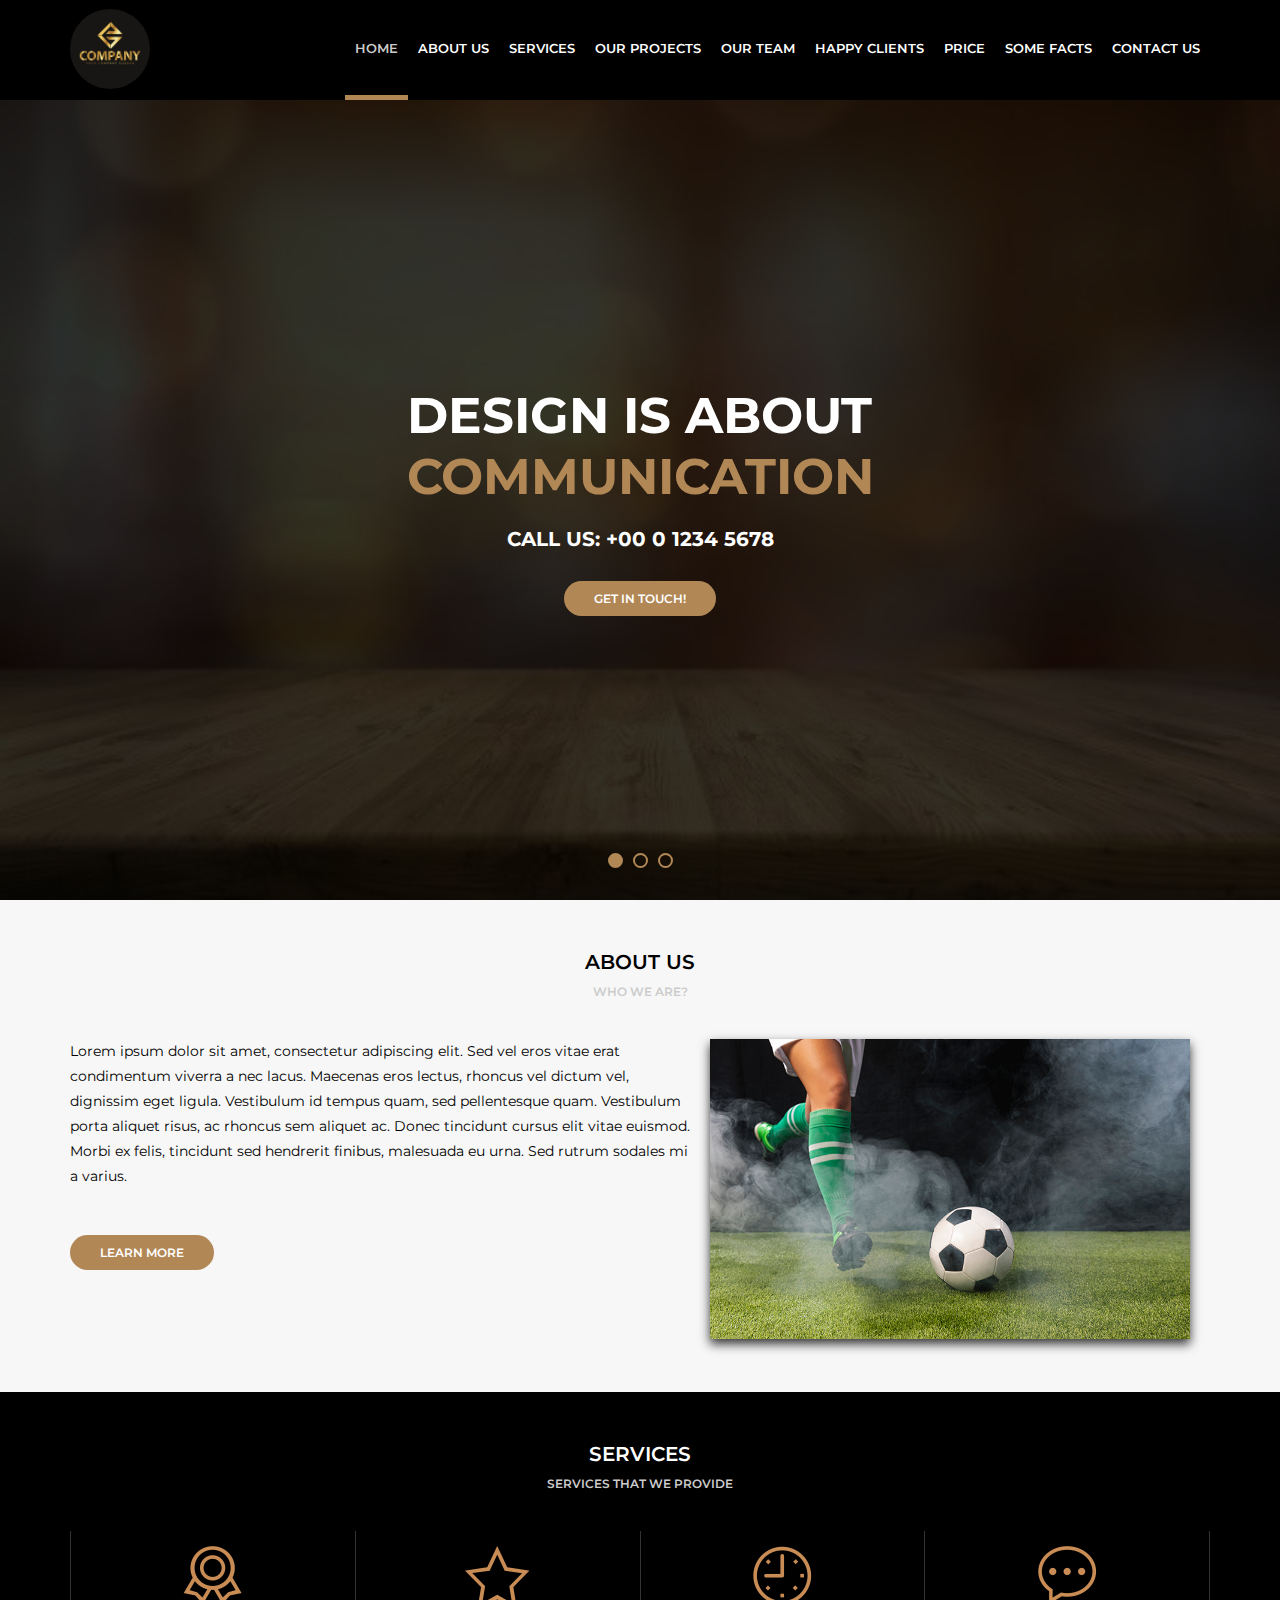
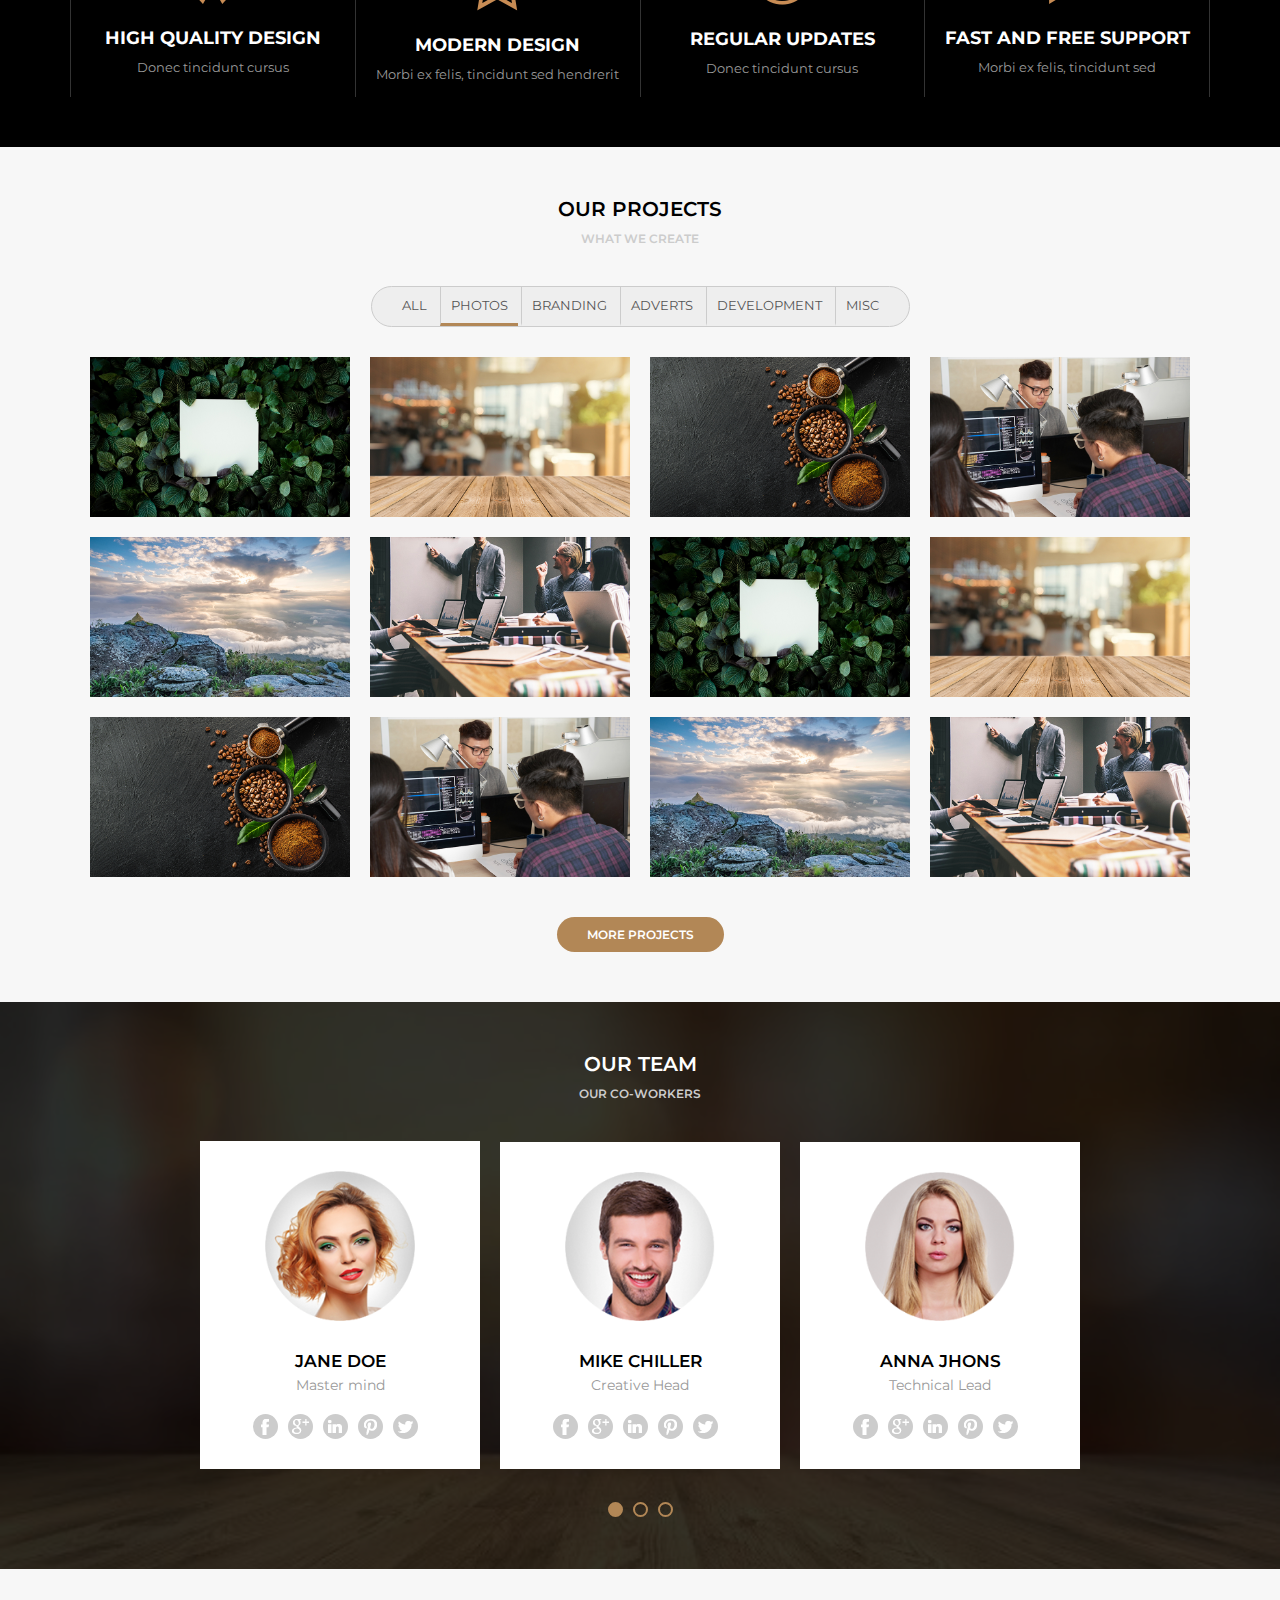
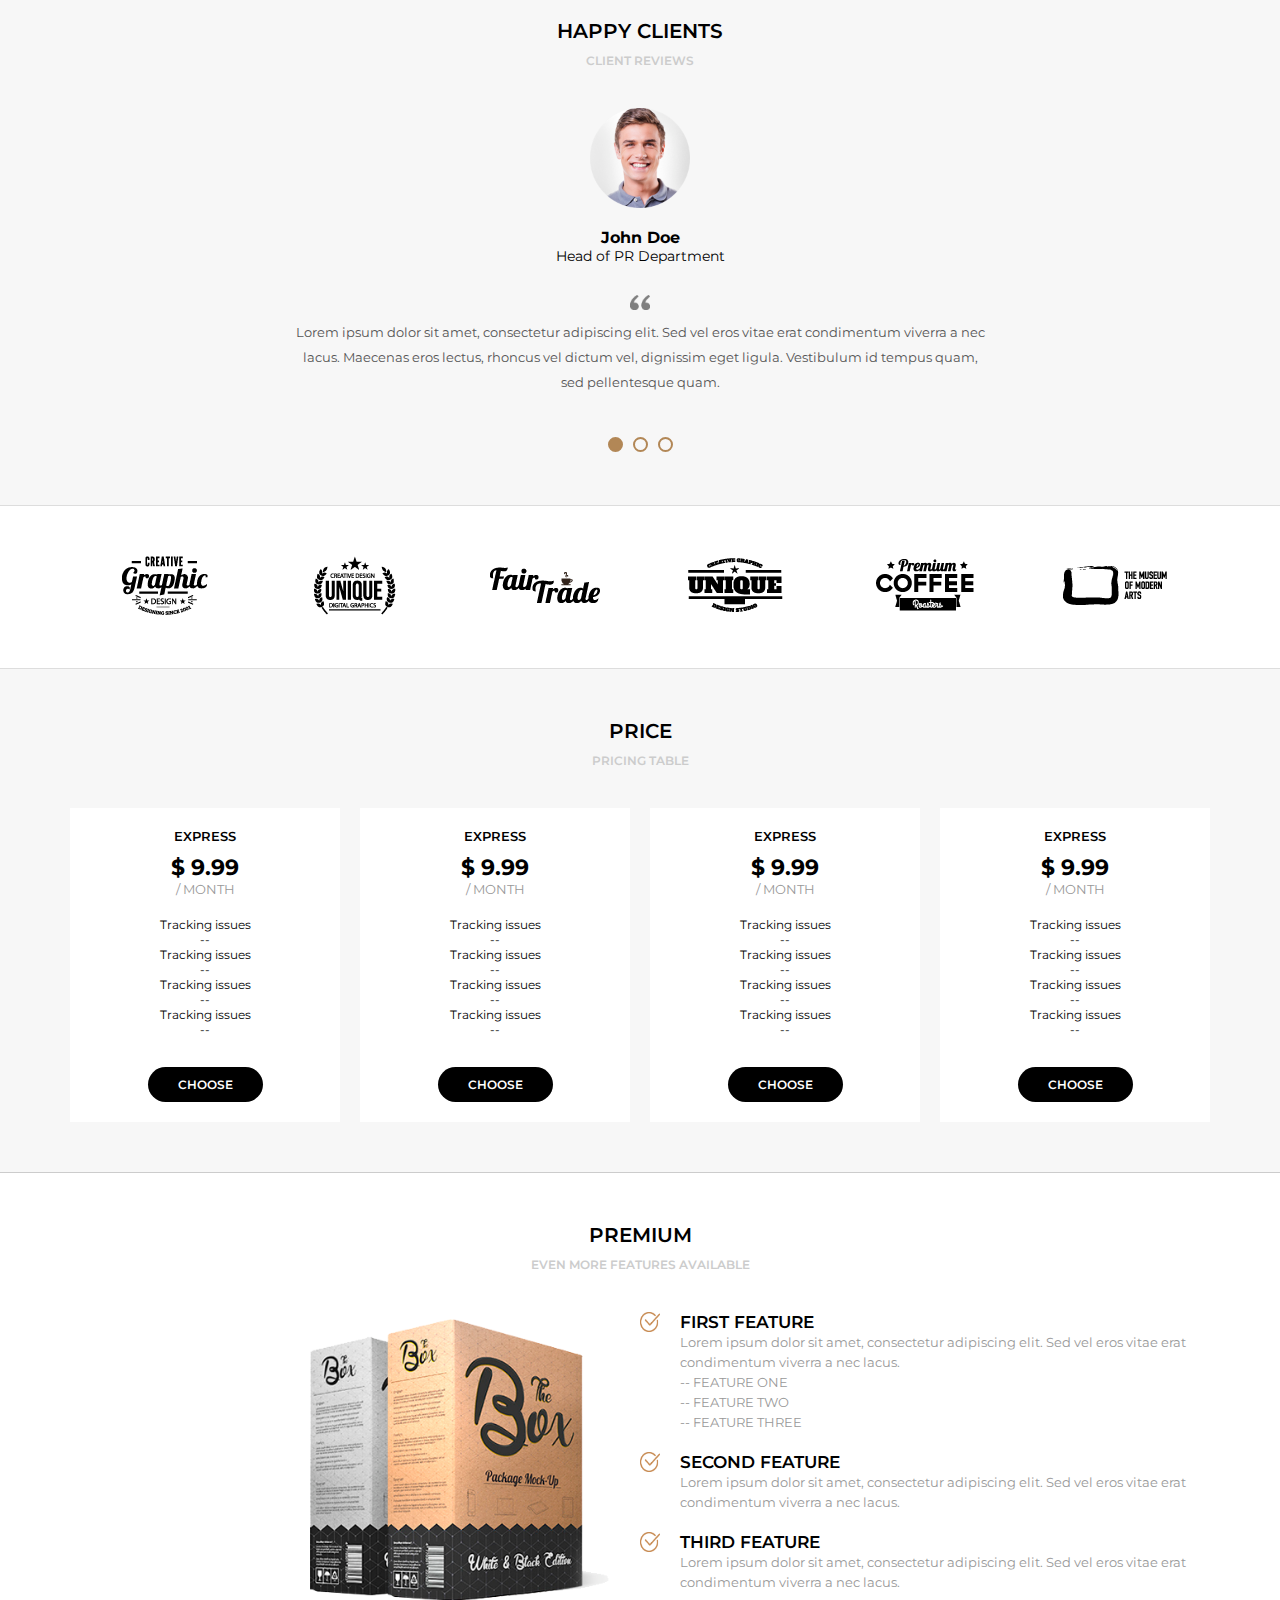
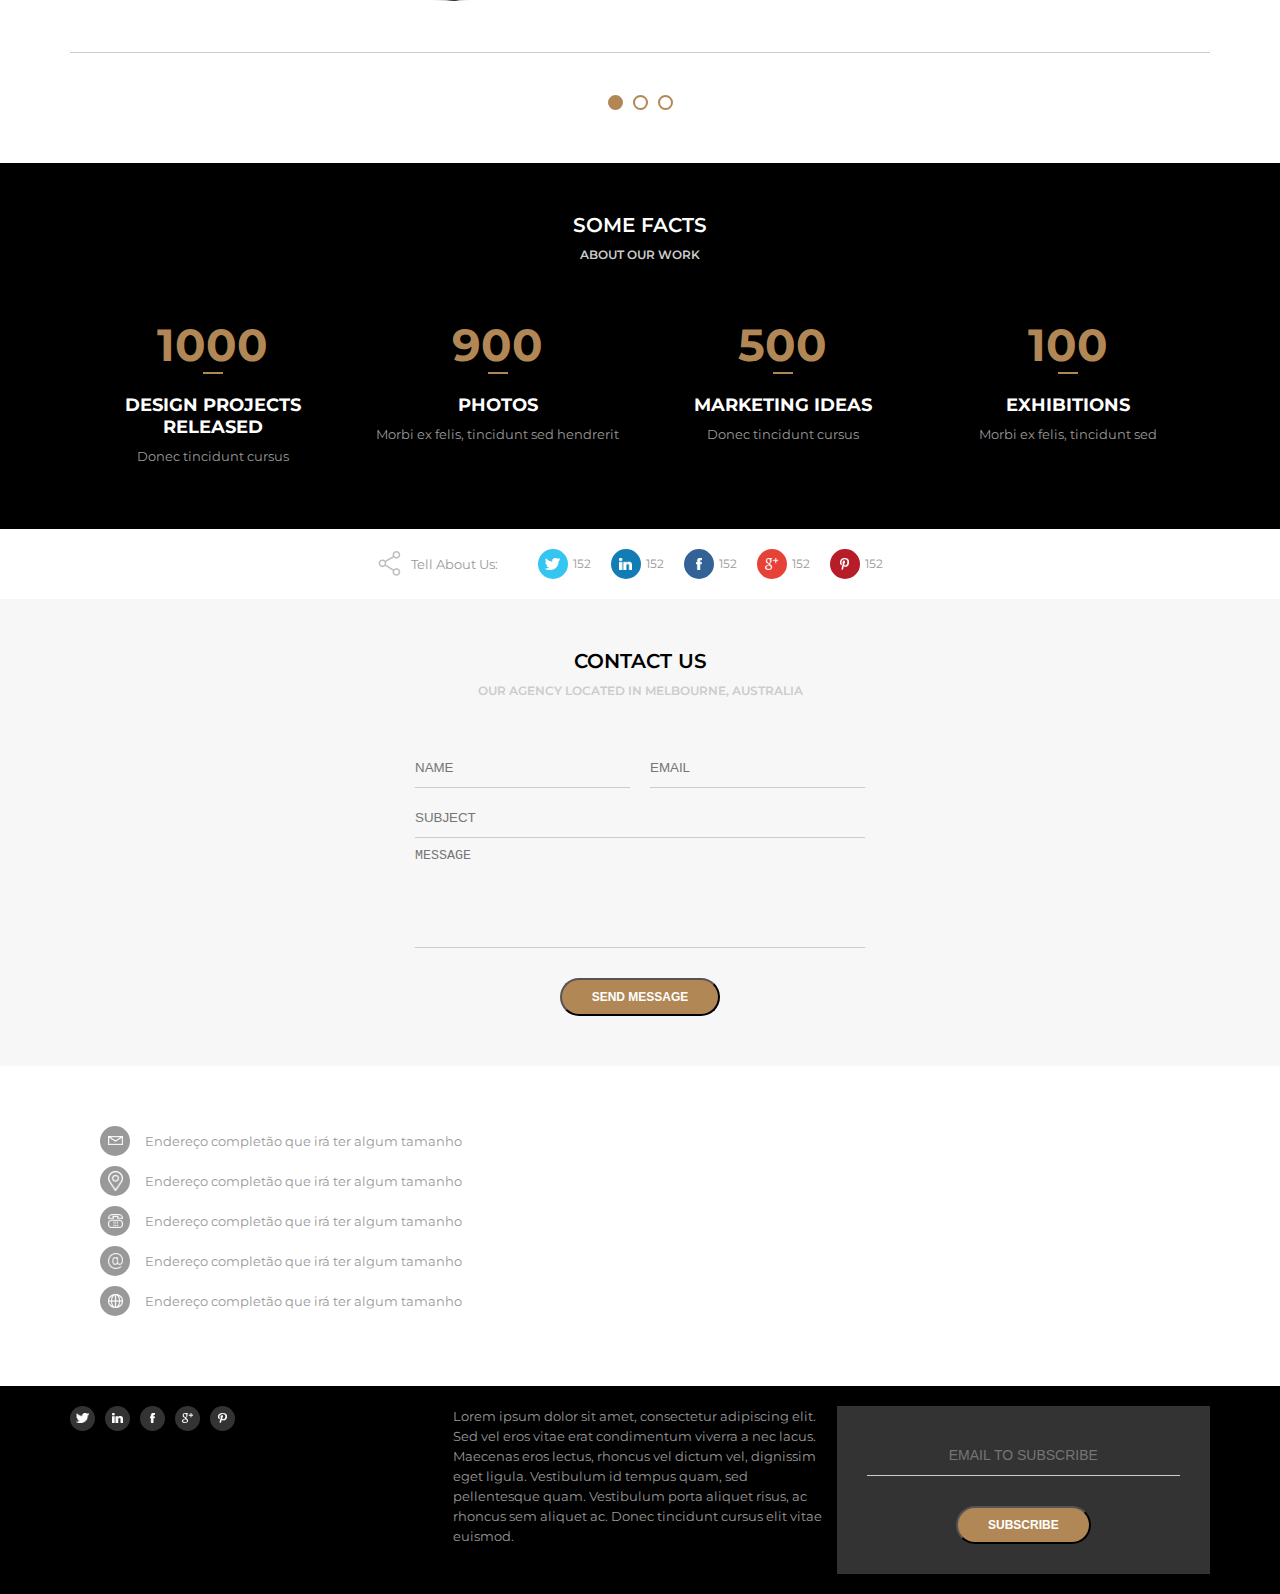
==== commit 40686b72: "Design e responsividade completa, falta js" ====
--- a/index.html
+++ b/index.html
@@ -1,484 +1,634 @@
 <!DOCTYPE html>
-<html lang="en">
-
+<html>
 <head>
-    <meta charset="UTF-8">
-    <meta name="viewport" content="width=device-width, initial-scale=1.0">
-    <meta name="viewport" content="user-scalable=no">
-    <title>AWAX</title>
-    <link rel="preconnect" href="https://fonts.googleapis.com">
-    <link rel="preconnect" href="https://fonts.gstatic.com" crossorigin>
-    <link href="https://fonts.googleapis.com/css2?family=Montserrat:wght@300;400;600;700&display=swap" rel="stylesheet">
-    <link rel="stylesheet" type="text/css" href="assets/css/home.css">
+    <meta charset="UTF-8" />
+    <title>Awax Project</title>
+    <meta name="viewport" content="width=device-width,minimum-scale=1,initial-scale=1" />
+    <link href="https://fonts.googleapis.com/css?family=Montserrat:300,400,600,700&display=swap" rel="stylesheet" />
+    <link rel="stylesheet" type="text/css" href="assets/css/home.css" />
 </head>
-
 <body>
-    <header>
-        <div class="header">
-            <div class="logo">
-                <img src="assets/images/logo.jpg" alt="logo">
-            </div>
-            <div class="menu">
-                <nav>
+<header>
+    <div class="header">
+        <div class="logo">
+            <img src="assets/images/logo.jpg" alt="">
+        </div>
+        <div class="menu">
+            <img class="menu-opener" src="assets/images/menu.png" />
+            <nav>
+                <ul>
+                    <li class="active"><a href="">Home</a></li>
+                    <li><a href="">About us</a></li>
+                    <li><a href="">Services</a></li>
+                    <li><a href="">Our Projects</a></li>
+                    <li><a href="">Our Team</a></li>
+                    <li><a href="">Happy Clients</a></li>
+                    <li><a href="">Price</a></li>
+                    <li><a href="">Some Facts</a></li>
+                    <li><a href="">Contact Us</a></li>
+                </ul>
+            </nav>
+        </div>
+    </div>
+</header>
+<main>
+    <section class="banner">
+        <div class="sliders" style="margin-left:0;">
+            <div class="slide">
+                <div class="slidearea">
+                    <h1>Design is about<br/><span>Communication</span></h1>
+                    <h2>Call Us: +00 0 1234 5678</h2>
+                    <a href="" class="button">Get in touch!</a>
+                </div>
+            </div><div class="slide">
+                <div class="slidearea">
+                    <h1>Design is about<br/><span>Teste</span></h1>
+                    <h2>Call Us: +00 0 1234 5678</h2>
+                    <a href="" class="button">Get in touch!</a>
+                </div>
+            </div><div class="slide">
+                <div class="slidearea">
+                    <h1>Design is about<br/><span>Algo</span></h1>
+                    <h2>Call Us: +00 0 1234 5678</h2>
+                    <a href="" class="button">Get in touch!</a>
+                </div>
+            </div>
+        </div>
+        <div class="sliders-pointers">
+            <div class="pointer active"></div>
+            <div class="pointer"></div>
+            <div class="pointer"></div>
+        </div>
+    </section>
+
+    <section class="default light">
+        <div class="section-title">About us</div>
+        <div class="section-desc">Who we are?</div>
+        <div class="section-body">
+            <div class="section-aboutus">
+                <div class="section-aboutus--left">
+                    <p>Lorem ipsum dolor sit amet, consectetur adipiscing elit. Sed vel eros vitae erat condimentum viverra a nec lacus. Maecenas eros lectus, rhoncus vel dictum vel, dignissim eget ligula. Vestibulum id tempus quam, sed pellentesque quam. Vestibulum porta aliquet risus, ac rhoncus sem aliquet ac. Donec tincidunt cursus elit vitae euismod. Morbi ex felis, tincidunt sed hendrerit finibus, malesuada eu urna. Sed rutrum sodales mi a varius.</p>
+                    <br/>
+                    <a href="" class="button">Learn More</a>
+                </div>
+                <div class="section-aboutus--right">
+                    <img src="media/foto9.jpg" />
+                </div>
+            </div>
+        </div>
+    </section>
+
+    <section class="default dark">
+        <div class="section-title">Services</div>
+        <div class="section-desc">Services that we provide</div>
+        <div class="section-body">
+            <div class="section-services">
+                <div class="section-service">
+                    <img src="assets/images/medalha.png" />
+                    <h4>High Quality Design</h4>
+                    <p>Donec tincidunt cursus</p>
+                </div>
+                <div class="section-service">
+                    <img src="assets/images/estrela.png" />
+                    <h4>Modern Design</h4>
+                    <p>Morbi ex felis, tincidunt sed hendrerit</p>
+                </div>
+                <div class="section-service">
+                    <img src="assets/images/relogio.png" />
+                    <h4>Regular Updates</h4>
+                    <p>Donec tincidunt cursus</p>
+                </div>
+                <div class="section-service">
+                    <img src="assets/images/balao.png" />
+                    <h4>Fast and free support</h4>
+                    <p>Morbi ex felis, tincidunt sed</p>
+                </div>
+            </div>
+        </div>
+    </section>
+
+    <section class="default light">
+        <div class="section-title">Our Projects</div>
+        <div class="section-desc">What we create</div>
+        <div class="section-body">
+            <div class="section-projects">
+                <div class="section-projects--filters">
                     <ul>
-                        <li class="menu_active"><a href="">Home</a></li>
-                        <li><a href="">About-us</a></li>
-                        <li><a href="">Services</a></li>
-                        <li><a href="">Our Projects</a></li>
-                        <li><a href="">Our Team</a></li>
-                        <li><a href="">Price</a></li>
-                        <li><a href="">Some Facts</a></li>
-                        <li><a href="">Contact-us</a></li>
+                        <li>All</li>
+                        <li class="active">Photos</li>
+                        <li>Branding</li>
+                        <li>Adverts</li>
+                        <li>Development</li>
+                        <li>Misc</li>
                     </ul>
-                </nav>
-            </div>
-        </div>
-    </header>
-    <main>
-        <section class="banner">
-            <div class="sliders">
-                <div class="slide">
-                    <div class="slide_area">
-                        <h1>Desing is about <br><span>commnunication</span></h1>
-                        <h2>Call us: +55 (11) 98367-6070</h2>
-                        <a href="" class="button">Get in Touch!</a>
-                    </div>
-                </div>
-                <div class="slide">
-                    <div class="slide_area">
-                        <h1>Desing is about <br><span>commnunication</span></h1>
-                        <h2>Call us: +55 (11) 98367-6070</h2>
-                        <a href="" class="button">Get in Touch!</a>
-                    </div>
-                </div>
-                <div class="slide">
-                    <div class="slide_area">
-                        <h1>Desing is about <br><span>commnunication</span></h1>
-                        <h2>Call us: +55 (11) 98367-6070</h2>
-                        <a href="" class="button">Get in Touch!</a>
-                    </div>
-                </div>
-            </div>
-            <div class="slider_point">
-                <div class="pointer active"></div>
-                <div class="pointer"></div>
-                <div class="pointer"></div>
-            </div>
-        </section>
-        <section class="default light">
-            <div class="section_title">About-us</div>
-            <div class="section_desc">Who we are?</div>
-            <div class="section_body">
-                <div class="section_about-us">
-                    <div class="section_about-us--left">
-                        <p>Lorem ipsum dolor sit amet consectetur adipisicing elit. Doloribus eum maiores accusamus
-                            corporis inventore deserunt fugit asperiores debitis, voluptas nemo repellendus quae dicta a
-                            laudantium, non libero culpa aliquid beatae. Lorem ipsum dolor sit amet consectetur
-                            adipisicing elit. Optio tenetur quos tempora, laudantium reiciendis dolores libero. Culpa,
-                            sit voluptates. Obcaecati beatae quae architecto rerum perspiciatis, deleniti ab ipsam hic
-                            natus!</p>
-                        <a href="" class="button">Learn More</a>
-                    </div>
-                    <div class="section_about-us--right">
-                        <img src="media/foto9.jpg" alt="">
-                    </div>
-                </div>
-            </div>
-        </section>
-        <section class="default dark">
-            <div class="section_title">Services</div>
-            <div class="section_desc">that we provide.</div>
-            <div class="section_body">
-                <div class="section_services">
-                    <div class="section_service">
-                        <img src="assets/images/medalha.png" alt="">
-                        <h4>High Quality Design</h4>
-                        <p>Donec Trincindunt Cursus</p>
-                    </div>
-                    <div class="section_service">
-                        <img src="assets/images/estrela.png" alt="">
-                        <h4>Modern Design</h4>
-                        <p>Morbi ex felis, trincindunt sed hendrerit</p>
-                    </div>
-                    <div class="section_service">
-                        <img src="assets/images/relogio.png" alt="">
-                        <h4>Regular Updates</h4>
-                        <p>Donec Trincindunt Cursus</p>
-                    </div>
-                    <div class="section_service">
-                        <img src="assets/images/balao.png" alt="">
-                        <h4>Fast and Free Support</h4>
-                        <p>Morbi ex felis, trincindunt sed</p>
-                    </div>
-
-                </div>
-            </div>
-        </section>
-        <section class="default light">
-            <div class="section_title">Our Projects</div>
-            <div class="section_desc">What we Create</div>
-            <div class="section_body">
-                <div class="section_projects">
-                    <div class="section_projects-filters">
-                        <ul>
-                            <li>All</li><li class="active">Photos</li><li>Branding</li><li>Adverts</li><li>Development</li><li>Misc</li>
-                        </ul>
-                    </div>
-                    <div class="section_projects-photos">
-                        <div class="photo">
-                            <div class="photo_area">
-                                <div class="photo-info">
-                                    <h5>About this</h5>
-                                    <p>Vestibulum porta aliquet risqus omeat</p>
+                </div>
+                <div class="section-projects--photos">
+                    <div class="section-projects--photo">
+                        <div class="section-projects--photoarea">
+                            <div class="section-projects--photoinfo">
+                                <h5>ABOUT</h5>
+                                <p>Vestibulum porta aliquet risus</p>
+                            </div>
+                            <img src="media/foto1.jpg" />
+                        </div>
+                    </div>
+                    <div class="section-projects--photo">
+                        <div class="section-projects--photoarea">
+                            <div class="section-projects--photoinfo">
+                                <h5>ABOUT</h5>
+                                <p>Vestibulum porta aliquet risus</p>
+                            </div>
+                            <img src="media/foto2.jpg" />
+                        </div>
+                    </div>
+                    <div class="section-projects--photo">
+                        <div class="section-projects--photoarea">
+                            <div class="section-projects--photoinfo">
+                                <h5>ABOUT</h5>
+                                <p>Vestibulum porta aliquet risus</p>
+                            </div>
+                            <img src="media/foto3.jpg" />
+                        </div>
+                    </div>
+                    <div class="section-projects--photo">
+                        <div class="section-projects--photoarea">
+                            <div class="section-projects--photoinfo">
+                                <h5>ABOUT</h5>
+                                <p>Vestibulum porta aliquet risus</p>
+                            </div>
+                            <img src="media/foto4.jpg" />
+                        </div>
+                    </div>
+                    <div class="section-projects--photo">
+                        <div class="section-projects--photoarea">
+                            <div class="section-projects--photoinfo">
+                                <h5>ABOUT</h5>
+                                <p>Vestibulum porta aliquet risus</p>
+                            </div>
+                            <img src="media/foto5.jpg" />
+                        </div>
+                    </div>
+                    <div class="section-projects--photo">
+                        <div class="section-projects--photoarea">
+                            <div class="section-projects--photoinfo">
+                                <h5>ABOUT</h5>
+                                <p>Vestibulum porta aliquet risus</p>
+                            </div>
+                            <img src="media/foto6.jpg" />
+                        </div>
+                    </div>
+                    <div class="section-projects--photo">
+                        <div class="section-projects--photoarea">
+                            <div class="section-projects--photoinfo">
+                                <h5>ABOUT</h5>
+                                <p>Vestibulum porta aliquet risus</p>
+                            </div>
+                            <img src="media/foto1.jpg" />
+                        </div>
+                    </div>
+                    <div class="section-projects--photo">
+                        <div class="section-projects--photoarea">
+                            <div class="section-projects--photoinfo">
+                                <h5>ABOUT</h5>
+                                <p>Vestibulum porta aliquet risus</p>
+                            </div>
+                            <img src="media/foto2.jpg" />
+                        </div>
+                    </div>
+                    <div class="section-projects--photo">
+                        <div class="section-projects--photoarea">
+                            <div class="section-projects--photoinfo">
+                                <h5>ABOUT</h5>
+                                <p>Vestibulum porta aliquet risus</p>
+                            </div>
+                            <img src="media/foto3.jpg" />
+                        </div>
+                    </div>
+                    <div class="section-projects--photo">
+                        <div class="section-projects--photoarea">
+                            <div class="section-projects--photoinfo">
+                                <h5>ABOUT</h5>
+                                <p>Vestibulum porta aliquet risus</p>
+                            </div>
+                            <img src="media/foto4.jpg" />
+                        </div>
+                    </div>
+                    <div class="section-projects--photo">
+                        <div class="section-projects--photoarea">
+                            <div class="section-projects--photoinfo">
+                                <h5>ABOUT</h5>
+                                <p>Vestibulum porta aliquet risus</p>
+                            </div>
+                            <img src="media/foto5.jpg" />
+                        </div>
+                    </div>
+                    <div class="section-projects--photo">
+                        <div class="section-projects--photoarea">
+                            <div class="section-projects--photoinfo">
+                                <h5>ABOUT</h5>
+                                <p>Vestibulum porta aliquet risus</p>
+                            </div>
+                            <img src="media/foto6.jpg" />
+                        </div>
+                    </div>
+                </div>
+
+                <a href="" class="button">More Projects</a>
+            </div>
+        </div>
+    </section>
+
+    <section class="default dark bg-team">
+        <div class="section-team-area">
+            <div class="section-title">Our Team</div>
+            <div class="section-desc">Our Co-Workers</div>
+            <div class="section-body">
+                <div class="section-team">
+                    <div class="sliders" style="margin-left:0;">
+                        <div class="slide">
+                            <div class="slidearea">
+                                <img class="section-team--avatar" src="media/mulher1.png" />
+                                <div class="section-team--name">Jane Doe</div>
+                                <div class="section-team--role">Master mind</div>
+                                <div class="section-team--social">
+                                        <a href=""><img src="assets/images/facebook.png" /></a>
+                                        <a href=""><img src="assets/images/googleplus.png" /></a>
+                                        <a href=""><img src="assets/images/linkedin.png" /></a>
+                                        <a href=""><img src="assets/images/pinterest.png" /></a>
+                                        <a href=""><img src="assets/images/twitter.png" /></a>
                                 </div>
-                                <img src="media/foto1.jpg" alt="">
-                            </div>
-                        </div>
-                        <div class="photo">
-                            <div class="photo_area">
-                                <div class="photo-info">
-                                    <h5>About this</h5>
-                                    <p>Vestibulum porta aliquet risqus omeat</p>
+                            </div>
+                        </div><div class="slide">
+                            <div class="slidearea">
+                                <img class="section-team--avatar" src="media/homem1.png" />
+                                <div class="section-team--name">Mike Chiller</div>
+                                <div class="section-team--role">Creative Head</div>
+                                <div class="section-team--social">
+                                        <a href=""><img src="assets/images/facebook.png" /></a>
+                                        <a href=""><img src="assets/images/googleplus.png" /></a>
+                                        <a href=""><img src="assets/images/linkedin.png" /></a>
+                                        <a href=""><img src="assets/images/pinterest.png" /></a>
+                                        <a href=""><img src="assets/images/twitter.png" /></a>
                                 </div>
-                                <img src="media/foto2.jpg" alt="">
-                            </div>
-                        </div>
-                        <div class="photo">
-                            <div class="photo_area">
-                                <div class="photo-info">
-                                    <h5>About this</h5>
-                                    <p>Vestibulum porta aliquet risqus omeat</p>
+                            </div>
+                        </div><div class="slide">
+                            <div class="slidearea">
+                                <img class="section-team--avatar" src="media/mulher2.png" />
+                                <div class="section-team--name">Anna Jhons</div>
+                                <div class="section-team--role">Technical Lead</div>
+                                <div class="section-team--social">
+                                        <a href=""><img src="assets/images/facebook.png" /></a>
+                                        <a href=""><img src="assets/images/googleplus.png" /></a>
+                                        <a href=""><img src="assets/images/linkedin.png" /></a>
+                                        <a href=""><img src="assets/images/pinterest.png" /></a>
+                                        <a href=""><img src="assets/images/twitter.png" /></a>
                                 </div>
-                                <img src="media/foto3.jpg" alt="">
-                            </div>
-                        </div>
-                        <div class="photo">
-                            <div class="photo_area">
-                                <div class="photo-info">
-                                    <h5>About this</h5>
-                                    <p>Vestibulum porta aliquet risqus omeat</p>
+                            </div>
+                        </div><div class="slide">
+                            <div class="slidearea">
+                                <img class="section-team--avatar" src="media/mulher1.png" />
+                                <div class="section-team--name">Jane Doe</div>
+                                <div class="section-team--role">Master mind</div>
+                                <div class="section-team--social">
+                                        <a href=""><img src="assets/images/facebook.png" /></a>
+                                        <a href=""><img src="assets/images/googleplus.png" /></a>
+                                        <a href=""><img src="assets/images/linkedin.png" /></a>
+                                        <a href=""><img src="assets/images/pinterest.png" /></a>
+                                        <a href=""><img src="assets/images/twitter.png" /></a>
                                 </div>
-                                <img src="media/foto4.jpg" alt="">
-                            </div>
-                        </div>
-                        <div class="photo">
-                            <div class="photo_area">
-                                <div class="photo-info">
-                                    <h5>About this</h5>
-                                    <p>Vestibulum porta aliquet risqus omeat</p>
-                                </div>
-                                <img src="media/foto5.jpg" alt="">
-                            </div>
-                        </div>
-                        <div class="photo">
-                            <div class="photo_area">
-                                <div class="photo-info">
-                                    <h5>About this</h5>
-                                    <p>Vestibulum porta aliquet risqus omeat</p>
-                                </div>
-                                <img src="media/foto6.jpg" alt="">
-                            </div>
-                        </div>
-                        <div class="photo">
-                            <div class="photo_area">
-                                <div class="photo-info">
-                                    <h5>About this</h5>
-                                    <p>Vestibulum porta aliquet risqus omeat</p>
-                                </div>
-                                <img src="media/foto6.jpg" alt="">
-                            </div>
-                        </div>
-                        <div class="photo">
-                            <div class="photo_area">
-                                <div class="photo-info">
-                                    <h5>About this</h5>
-                                    <p>Vestibulum porta aliquet risqus omeat</p>
-                                </div>
-                                <img src="media/foto5.jpg" alt="">
-                            </div>
-                        </div>
-                        <div class="photo">
-                            <div class="photo_area">
-                                <div class="photo-info">
-                                    <h5>About this</h5>
-                                    <p>Vestibulum porta aliquet risqus omeat</p>
-                                </div>
-                                <img src="media/foto4.jpg" alt="">
-                            </div>
-                        </div>
-                        <div class="photo">
-                            <div class="photo_area">
-                                <div class="photo-info">
-                                    <h5>About this</h5>
-                                    <p>Vestibulum porta aliquet risqus omeat</p>
-                                </div>
-                                <img src="media/foto3.jpg" alt="">
-                            </div>
-                        </div>
-                        <div class="photo">
-                            <div class="photo_area">
-                                <div class="photo-info">
-                                    <h5>About this</h5>
-                                    <p>Vestibulum porta aliquet risqus omeat</p>
-                                </div>
-                                <img src="media/foto2.jpg" alt="">
-                            </div>
-                        </div>
-                        <div class="photo">
-                            <div class="photo_area">
-                                <div class="photo-info">
-                                    <h5>About this</h5>
-                                    <p>Vestibulum porta aliquet risqus omeat</p>
-                                </div>
-                                <img src="media/foto1.jpg" alt="">
-                            </div>
-                        </div>
-                    </div>
-                    <a href="" class="button">More Projects</a>
-                </div>
-            </div>
-        </section>
-        <section class="default dark bg_team" >
-            <div class="section_team-area">
-                <div class="section_title">Our Team</div>
-                <div class="section_desc">Who we are?</div>
-                <div class="section_body">
-                    <div class="section_team">
-                        <div class="sliders">
-                            <div class="slide">
-                                <div class="slide_area">
-                                    <img class="avatar" src="media/mulher1.png" alt="">
-                                    <div class="name">Jane Doe</div>
-                                    <div class="work-role">Master Mind</div>
-                                    <div class="social_network">
-                                        <a href=""><img src="assets/images/facebook.png" alt=""></a>
-                                        <a href=""><img src="assets/images/googleplus.png" alt=""></a>
-                                        <a href=""><img src="assets/images/linkedin.png" alt=""></a>
-                                        <a href=""><img src="assets/images/pinterest.png" alt=""></a>
-                                        <a href=""><img src="assets/images/twitter.png" alt=""></a>
-                                    </div>
-                                </div>
-                            </div>
-                            <div class="slide">
-                                <div class="slide_area">
-                                    <img class="avatar" src="media/homem1.png" alt="">
-                                    <div class="name">Mike Chiller</div>
-                                    <div class="work-role">Creative Head</div>
-                                    <div class="social_network">
-                                        <a href=""><img src="assets/images/facebook.png" alt=""></a>
-                                        <a href=""><img src="assets/images/googleplus.png" alt=""></a>
-                                        <a href=""><img src="assets/images/linkedin.png" alt=""></a>
-                                        <a href=""><img src="assets/images/pinterest.png" alt=""></a>
-                                        <a href=""><img src="assets/images/twitter.png" alt=""></a>
-                                    </div>
-                                </div>
-                            </div>
-                            <div class="slide">
-                                <div class="slide_area">
-                                    <img class="avatar" src="media/mulher2.png" alt="">
-                                    <div class="name">Anna Johns</div>
-                                    <div class="work-role">Technical Lead</div>
-                                    <div class="social_network">
-                                        <a href=""><img src="assets/images/facebook.png" alt=""></a>
-                                        <a href=""><img src="assets/images/googleplus.png" alt=""></a>
-                                        <a href=""><img src="assets/images/linkedin.png" alt=""></a>
-                                        <a href=""><img src="assets/images/pinterest.png" alt=""></a>
-                                        <a href=""><img src="assets/images/twitter.png" alt=""></a>
-                                    </div>
-                                </div>
-                            </div>
-                        </div>
-                        <div class="slider_point">
-                            <div class="pointer active"></div>
-                            <div class="pointer"></div>
-                            <div class="pointer"></div>
-                        </div>
-                    </div>
-                </div>
-            </div>
-        </section>
-        <section class="default gray">
-            <div class="section_title">Happy Clients</div>
-            <div class="section_desc">Client reviews</div>
-                <div class="section_reviews">
-                    <div class="sliders">
-                        <div class="slide">
-                            <div class="slide_area">
-                                <img class="avatar" src="media/homem2.png" style="width: 150px;">
-                                <div class="name" style="color: #000;">John Vlogs</div>
-                                <div class="role">Head of PR Departament</div>
-                                <img class="quote" src="assets/images/quote.png" alt="">
-                                <blockquote>"Lorem ipsum dolor sit amet, consectetur adipisicing elit. Reprehenderit libero adipisci quidem voluptas ut accusantium voluptatem saepe consequatur, quia dolorum aut iure nemo sit earum ipsum eveniet natus provident dolores."</blockquote>
-                            </div>
-                        </div>
-                        <div class="slide">
-                            <div class="slide_area">
-                                <img class="avatar" src="media/homem2.png" style="width: 150px;">
-                                <div class="name" style="color: #000;" >John Vlogs</div>
-                                <div class="role">Head of PR Departament</div>
-                                <img class="quote" src="assets/images/quote.png" alt="">
-                                <blockquote>"Lorem ipsum dolor sit amet, consectetur adipisicing elit. Reprehenderit libero adipisci quidem voluptas ut accusantium voluptatem saepe consequatur, quia dolorum aut iure nemo sit earum ipsum eveniet natus provident dolores."</blockquote>
-                            </div>
-                        </div>
-                        <div class="slide">
-                            <div class="slide_area">
-                                <img class="avatar" src="media/homem2.png" style="width: 150px;">
-                                <div class="name" style="color: #000;">John Vlogs</div>
-                                <div class="role">Head of PR Departament</div>
-                                <img class="quote" src="assets/images/quote.png" alt="">
-                                <blockquote>"Lorem ipsum dolor sit amet, consectetur adipisicing elit. Reprehenderit libero adipisci quidem voluptas ut accusantium voluptatem saepe consequatur, quia dolorum aut iure nemo sit earum ipsum eveniet natus provident dolores."</blockquote>
-                            </div>
-                        </div>
-                    </div>
-                </div>
-            <div class="section_body">
-                <div class="section_reviews slider_point">
+                            </div>
+                        </div>
+                    </div>
+                </div>
+                <div class="sliders-pointers">
                     <div class="pointer active"></div>
                     <div class="pointer"></div>
                     <div class="pointer"></div>
                 </div>
             </div>
-        </section>
-
-        <section class="default light">
-            <div class="section_body">
-                <div class="suport-us">
-                    <img src="media/empresa1.png" alt="">
-                    <img src="media/empresa2.png" alt="">
-                    <img src="media/empresa3.png" alt="">
-                    <img src="media/empresa4.png" alt="">
-                    <img src="media/empresa5.png" alt="">
-                    <img src="media/empresa6.png" alt="">
-                </div>
-            </div>
-        </section>
-        <section class="default gray">
-            <div class="section_title">Price</div>
-            <div class="section_desc">pricing table</div>
-            <div class="section_body">
-                <div class="billing-offers">
-                    <div class="offer">
-                        <div class="name">Express</div>
-                        <div class="price">$ 9.99</div>
-                        <div class="frequency">/ month</div>
-                        <div class="infos">
-                            <div class="info">Tracking Issues</div>
-                            <div class="mini-bar"></div>
-                            <div class="info">Add bugs through email</div>
-                            <div class="mini-bar"></div>
-                            <div class="info">Notifications</div>
-                            <div class="mini-bar"></div>
-                            <div class="info">Time Tracking</div>
-                            <div class="mini-bar"></div>
-                            <div class="info">Custom views</div>
-                        </div>
-                        <a href="" class="choose-btn">Choose</a>
-                    </div>
-                    <div class="offer">
-                        <div class="name">Standart</div>
-                        <div class="price">$ 14.99</div>
-                        <div class="frequency">/ month</div>
-                        <div class="infos">
-                            <div class="info">Tracking Issues</div>
-                            <div class="mini-bar"></div>
-                            <div class="info">Add bugs through email</div>
-                            <div class="mini-bar"></div>
-                            <div class="info">Notifications</div>
-                            <div class="mini-bar"></div>
-                            <div class="info">Time Tracking</div>
-                            <div class="mini-bar"></div>
-                            <div class="info">Custom views</div>
-                        </div>
-                        <a href="" class="choose-btn">Choose</a>
-                    </div>
-                    <div class="offer">
-                        <div class="name">Luxe</div>
-                        <div class="price">$ 19.99</div>
-                        <div class="frequency">/ month</div>
-                        <div class="infos">
-                            <div class="info">Tracking Issues</div>
-                            <div class="mini-bar"></div>
-                            <div class="info">Add bugs through email</div>
-                            <div class="mini-bar"></div>
-                            <div class="info">Notifications</div>
-                            <div class="mini-bar"></div>
-                            <div class="info">Time Tracking</div>
-                            <div class="mini-bar"></div>
-                            <div class="info">Custom views</div>
-                        </div>
-                        <a href="" class="choose-btn">Choose</a>
-                    </div>
-                    <div class="offer">
-                        <div class="name">Premium</div>
-                        <div class="price">$ 24.99</div>
-                        <div class="frequency">/ month</div>
-                        <div class="infos">
-                            <div class="info">Tracking Issues</div>
-                            <div class="mini-bar"></div>
-                            <div class="info">Add bugs through email</div>
-                            <div class="mini-bar"></div>
-                            <div class="info">Notifications</div>
-                            <div class="mini-bar"></div>
-                            <div class="info">Time Tracking</div>
-                            <div class="mini-bar"></div>
-                            <div class="info">Custom views</div>
-                        </div>
-                        <a href="" class="choose-btn premium-btn">Choose</a>
-                    </div>
-                </div>
-            </div>
-        </section>
-        <section class="default light">
-            <div class="section_title">Premium</div>
-            <div class="section_desc">More features available</div>
-            <div class="section_body">
-                <div class="premium-section">
-                    <img src="media/livros.png" alt="" class="premium_packImage">
-                    <div class="premium-features">
-                        <div class="feature">
-                            <div class="check_icon"><img src="assets/images/check.png" alt="check-icon"></div>
-                            <div class="feature-infos">
-                                <div class="name">First feature</div>
-                                <p class="info">
-                                    Lorem ipsum dolor sit amet consectetur adipisicing elit. Nesciunt exercitationem sequi perferendis sapiente quia commodi necessitatibus libero incidunt harum. Beatae fuga perferendis est facere necessitatibus culpa, accusantium amet repellat ipsum. <br>
-                                    - One feature<br>
-                                    - Two feature<br>
-                                    - Three feature
-                                </p>
-                            </div>
-                        </div>
-                        <div class="feature">
-                            <div class="check_icon"><img src="assets/images/check.png" alt="check-icon"></div>
-                            <div class="feature-infos">
-                                <div class="name">Second feature</div>
-                                <p class="info">
-                                    Lorem ipsum dolor sit amet consectetur adipisicing elit. Nesciunt exercitationem sequi perferendis sapiente quia commodi necessitatibus libero incidunt harum. Beatae fuga perferendis est facere necessitatibus culpa, accusantium amet repellat ipsum. <br>
-                                </p>
-                            </div>
-                        </div> 
-                        <div class="feature">
-                            <div class="check_icon"><img src="assets/images/check.png" alt="check-icon"></div>
-                            <div class="feature-infos">
-                                <div class="name">Third feature</div>
-                                <p class="info">
-                                    Lorem ipsum dolor sit amet consectetur adipisicing elit. Nesciunt exercitationem sequi perferendis sapiente quia commodi necessitatibus libero incidunt harum. Beatae fuga perferendis est facere necessitatibus culpa, accusantium amet repellat ipsum. <br>
-                                    - One feature<br>
-                                </p>
-                            </div>
-                        </div>
-                    </div>
-                </div>
-            </div>
-        </section>
-        <section class="default gray">
-            <div class="section_title">Título</div>
-            <div class="section_desc">Subtítulo ou Descrição</div>
-            <div class="section_body">
-            </div>
-        </section>
-    </main>
-    <footer>
-
-    </footer>
+        </div>
+    </section>
+
+    <section class="default light testimonials">
+        <div class="section-title">Happy Clients</div>
+        <div class="section-desc">Client Reviews</div>
+        <div class="section-body">
+            <div class="section-testimonials">
+                <div class="sliders" style="margin-left:0;">
+                    <div class="slide">
+                        <div class="slidearea">
+                            <img class="section-testimonials--avatar" src="media/homem2.png" />
+                            <div class="section-testimonials--name">John Doe</div>
+                            <div class="section-testimonials--role">Head of PR Department</div>
+                            <img class="section-testimonials--quoteimg" src="assets/images/quote.png" />
+                            <div class="section-testimonials--quote">Lorem ipsum dolor sit amet, consectetur adipiscing elit. Sed vel eros vitae erat condimentum viverra a nec lacus. Maecenas eros lectus, rhoncus vel dictum vel, dignissim eget ligula. Vestibulum id tempus quam, sed pellentesque quam.</div>
+                        </div>
+                    </div><div class="slide">
+                        <div class="slidearea">
+                            <img class="section-testimonials--avatar" src="media/homem2.png" />
+                            <div class="section-testimonials--name">John Doe</div>
+                            <div class="section-testimonials--role">Head of PR Department</div>
+                            <img class="section-testimonials--quoteimg" src="assets/images/quote.png" />
+                            <div class="section-testimonials--quote">Lorem ipsum dolor sit amet, consectetur adipiscing elit. Sed vel eros vitae erat condimentum viverra a nec lacus. Maecenas eros lectus, rhoncus vel dictum vel, dignissim eget ligula. Vestibulum id tempus quam, sed pellentesque quam.</div>
+                        </div>
+                    </div><div class="slide">
+                        <div class="slidearea">
+                            <img class="section-testimonials--avatar" src="media/homem2.png" />
+                            <div class="section-testimonials--name">John Doe</div>
+                            <div class="section-testimonials--role">Head of PR Department</div>
+                            <img class="section-testimonials--quoteimg" src="assets/images/quote.png" />
+                            <div class="section-testimonials--quote">Lorem ipsum dolor sit amet, consectetur adipiscing elit. Sed vel eros vitae erat condimentum viverra a nec lacus. Maecenas eros lectus, rhoncus vel dictum vel, dignissim eget ligula. Vestibulum id tempus quam, sed pellentesque quam.</div>
+                        </div>
+                    </div>
+                </div>
+                <div class="sliders-pointers">
+                    <div class="pointer active"></div>
+                    <div class="pointer"></div>
+                    <div class="pointer"></div>
+                </div>
+            </div>
+        </div>
+    </section>
+
+    <section class="default section-companies">
+        <div class="section-body">
+            <div class="section-companies--area">
+                <div class="section-company">
+                    <img src="media/empresa1.png" />
+                </div>
+                <div class="section-company">
+                    <img src="media/empresa2.png" />
+                </div>
+                <div class="section-company">
+                    <img src="media/empresa3.png" />
+                </div>
+                <div class="section-company">
+                    <img src="media/empresa4.png" />
+                </div>
+                <div class="section-company">
+                    <img src="media/empresa5.png" />
+                </div>
+                <div class="section-company">
+                    <img src="media/empresa6.png" />
+                </div>
+            </div>
+        </div>
+    </section>
+
+    <section class="default light">
+        <div class="section-title">Price</div>
+        <div class="section-desc">Pricing Table</div>
+        <div class="section-body">
+            <div class="section-price">
+                    <div class="section-price--item">
+                        <div class="section-price--item-name">Express</div>
+                        <div class="section-price--item-money">$ 9.99</div>
+                        <div class="section-price--item-period">/ month</div>
+                        <div class="section-price--item-point">Tracking issues<br/>--</div>
+                        <div class="section-price--item-point">Tracking issues<br/>--</div>
+                        <div class="section-price--item-point">Tracking issues<br/>--</div>
+                        <div class="section-price--item-point">Tracking issues<br/>--</div>
+                        <a href="" class="button button--dark">Choose</a>
+                    </div>
+                    <div class="section-price--item">
+                        <div class="section-price--item-name">Express</div>
+                        <div class="section-price--item-money">$ 9.99</div>
+                        <div class="section-price--item-period">/ month</div>
+                        <div class="section-price--item-point">Tracking issues<br/>--</div>
+                        <div class="section-price--item-point">Tracking issues<br/>--</div>
+                        <div class="section-price--item-point">Tracking issues<br/>--</div>
+                        <div class="section-price--item-point">Tracking issues<br/>--</div>
+                        <a href="" class="button button--dark">Choose</a>
+                    </div>
+                    <div class="section-price--item">
+                        <div class="section-price--item-name">Express</div>
+                        <div class="section-price--item-money">$ 9.99</div>
+                        <div class="section-price--item-period">/ month</div>
+                        <div class="section-price--item-point">Tracking issues<br/>--</div>
+                        <div class="section-price--item-point">Tracking issues<br/>--</div>
+                        <div class="section-price--item-point">Tracking issues<br/>--</div>
+                        <div class="section-price--item-point">Tracking issues<br/>--</div>
+                        <a href="" class="button button--dark">Choose</a>
+                    </div>
+                    <div class="section-price--item">
+                        <div class="section-price--item-name">Express</div>
+                        <div class="section-price--item-money">$ 9.99</div>
+                        <div class="section-price--item-period">/ month</div>
+                        <div class="section-price--item-point">Tracking issues<br/>--</div>
+                        <div class="section-price--item-point">Tracking issues<br/>--</div>
+                        <div class="section-price--item-point">Tracking issues<br/>--</div>
+                        <div class="section-price--item-point">Tracking issues<br/>--</div>
+                        <a href="" class="button button--dark">Choose</a>
+                    </div>
+            </div>
+        </div>
+    </section>
+
+    <section class="default light premium">
+        <div class="section-title">Premium</div>
+        <div class="section-desc">Even More Features Available</div>
+        <div class="section-body">
+            <div class="section-premium">
+                <div class="sliders" style="margin-left:0;">
+                    <div class="slide">
+                        <div class="slidearea">
+                            <div class="section-premium--left">
+                                <img src="media/livros.png" />
+                            </div>
+                            <div class="section-premium--right">
+                                    <div class="section-premium--item">
+                                        <img src="assets/images/check.png" />
+                                        <div>
+                                            <h4>FIRST FEATURE</h4>
+                                            Lorem ipsum dolor sit amet, consectetur adipiscing elit. Sed vel eros vitae erat condimentum viverra a nec lacus.<br/>
+                                            -- FEATURE ONE<br/>
+                                            -- FEATURE TWO<br/>
+                                            -- FEATURE THREE
+                                        </div>
+                                    </div>
+                                    <div class="section-premium--item">
+                                        <img src="assets/images/check.png" />
+                                        <div>
+                                            <h4>SECOND FEATURE</h4>
+                                            Lorem ipsum dolor sit amet, consectetur adipiscing elit. Sed vel eros vitae erat condimentum viverra a nec lacus.
+                                        </div>
+                                    </div>
+                                    <div class="section-premium--item">
+                                        <img src="assets/images/check.png" />
+                                        <div>
+                                            <h4>THIRD FEATURE</h4>
+                                            Lorem ipsum dolor sit amet, consectetur adipiscing elit. Sed vel eros vitae erat condimentum viverra a nec lacus.
+                                        </div>
+                                    </div>
+                            </div>
+                        </div>
+                    </div><div class="slide">
+                        <div class="slidearea">
+                            ...
+                        </div>
+                    </div><div class="slide">
+                        <div class="slidearea">
+                            ...
+                        </div>
+                    </div>
+                </div>
+                <div class="sliders-pointers">
+                    <div class="pointer active"></div>
+                    <div class="pointer"></div>
+                    <div class="pointer"></div>
+                </div>
+            </div>
+        </div>
+    </section>
+
+    <section class="default dark">
+        <div class="section-title">Some Facts</div>
+        <div class="section-desc">About our work</div>
+        <div class="section-body">
+            <div class="section-facts">
+                <div class="section-fact">
+                    <h3>1000</h3>
+                    <div class="section-fact-line"></div>
+                    <h4>Design Projects Released</h4>
+                    <p>Donec tincidunt cursus</p>
+                </div>
+                <div class="section-fact">
+                    <h3>900</h3>
+                    <div class="section-fact-line"></div>
+                    <h4>Photos</h4>
+                    <p>Morbi ex felis, tincidunt sed hendrerit</p>
+                </div>
+                <div class="section-fact">
+                    <h3>500</h3>
+                    <div class="section-fact-line"></div>
+                    <h4>Marketing Ideas</h4>
+                    <p>Donec tincidunt cursus</p>
+                </div>
+                <div class="section-fact">
+                    <h3>100</h3>
+                    <div class="section-fact-line"></div>
+                    <h4>Exhibitions</h4>
+                    <p>Morbi ex felis, tincidunt sed</p>
+                </div>
+            </div>
+        </div>
+    </section>
+
+    <section class="section-share">
+        <div class="section-share--legend">
+            <img src="assets/images/share.png" />
+            Tell About Us:
+        </div>
+        <div class="section-share--item">
+            <div class="section-share--icon twitter">
+                <img src="assets/images/twitter.png" />
+            </div>
+            152
+        </div>
+        <div class="section-share--item">
+            <div class="section-share--icon linkedin">
+                <img src="assets/images/linkedin.png" />
+            </div>
+            152
+        </div>
+        <div class="section-share--item">
+            <div class="section-share--icon facebook">
+                <img src="assets/images/facebook.png" />
+            </div>
+            152
+        </div>
+        <div class="section-share--item">
+            <div class="section-share--icon googleplus">
+                <img src="assets/images/googleplus.png" />
+            </div>
+            152
+        </div>
+        <div class="section-share--item">
+            <div class="section-share--icon pinterest">
+                <img src="assets/images/pinterest.png" />
+            </div>
+            152
+        </div>
+    </section>
+
+    <section class="default light">
+        <div class="section-title">Contact Us</div>
+        <div class="section-desc">Our Agency Located in Melbourne, Australia</div>
+        <div class="section-body">
+            <div class="section-contact">
+                <form method="POST">
+                    <div class="section-contact--split">
+                        <input type="text" name="name" placeholder="NAME" />
+                        <input type="text" name="name" placeholder="EMAIL" />
+                    </div>
+                    <input type="text" name="name" placeholder="SUBJECT" />
+                    <textarea name="message" placeholder="MESSAGE"></textarea>
+                    <input type="submit" value="Send Message" class="button" />
+                </form>
+            </div>
+        </div>
+    </section>
+
+    <section class="section-map">
+        <div class="section-map--area">
+            <div class="section-map--info">
+                    <div class="section-map--info-item">
+                        <div class="section-map--info-item-img">
+                            <img src="assets/images/carta.png" />
+                        </div>
+                        Endereço completão que irá ter algum tamanho
+                    </div>
+                    <div class="section-map--info-item">
+                        <div class="section-map--info-item-img">
+                            <img src="assets/images/localizacao.png" />
+                        </div>
+                        Endereço completão que irá ter algum tamanho
+                    </div>
+                    <div class="section-map--info-item">
+                        <div class="section-map--info-item-img">
+                            <img src="assets/images/telefone.png" />
+                        </div>
+                        Endereço completão que irá ter algum tamanho
+                    </div>
+                    <div class="section-map--info-item">
+                        <div class="section-map--info-item-img">
+                            <img src="assets/images/arroba.png" />
+                        </div>
+                        Endereço completão que irá ter algum tamanho
+                    </div>
+                    <div class="section-map--info-item">
+                        <div class="section-map--info-item-img">
+                            <img src="assets/images/web.png" />
+                        </div>
+                        Endereço completão que irá ter algum tamanho
+                    </div>
+            </div>
+        </div>
+    </section>
+
+
+</main>
+<footer>
+    <div class="footer--area">
+        <div class="footer--item area1">
+            <div class="footer-social">
+                <a href=""><img src="assets/images/twitter.png" /></a>
+                <a href=""><img src="assets/images/linkedin.png" /></a>
+                <a href=""><img src="assets/images/facebook.png" /></a>
+                <a href=""><img src="assets/images/googleplus.png" /></a>
+                <a href=""><img src="assets/images/pinterest.png" /></a>
+            </div>
+        </div>
+        <div class="footer--item area2">
+                Lorem ipsum dolor sit amet, consectetur adipiscing elit. Sed vel eros vitae erat condimentum viverra a nec lacus. Maecenas eros lectus, rhoncus vel dictum vel, dignissim eget ligula. Vestibulum id tempus quam, sed pellentesque quam. Vestibulum porta aliquet risus, ac rhoncus sem aliquet ac. Donec tincidunt cursus elit vitae euismod.
+        </div>
+        <div class="footer--item area3">
+            <form method="POST">
+                <input type="email" name="email" placeholder="EMAIL TO SUBSCRIBE" />
+                <button class="button">Subscribe</button>
+            </form>
+        </div>
+    </div>
+</footer>
 </body>
 </html>--- a/assets/css/home.css
+++ b/assets/css/home.css
@@ -1,553 +1,1108 @@
-*{
-    margin: 0px;
-    padding: 0px;
-    box-sizing: border-box;
-}
-
-body{
-    font-family: 'Montserrat', 'Arial', sans-serif;
-    overflow-x: hidden;
-}
-
-header{
-    height: 100px;
-    background-color: #161714;
-}
-.header{
-    max-width: 1140px;
-    height: 100px;
-    margin: auto;
-    display: flex;
-    align-items: center;
-}
-
-.logo{
-    margin-right: 20px;
-}
-.logo img{
-    width: 80px;
-    height: 80px;
-}
-
-.menu{
-    flex: 1;
-    display: flex;
+* {
+    margin:0;
+    padding:0;
+    box-sizing:border-box;
+}
+body {
+    font-family:'Montserrat', Arial, Helvetica, sans-serif;
+    font-size:13px;
+    overflow-x:hidden;
+}
+header {
+    height:100px;
+    background-color:#000;
+    color:#FFF;
+}
+.header {
+    max-width:1140px;
+    height:100px;
+    margin:auto;
+    display:flex;
+    align-items:center;
+}
+.logo {
+    width:100px;
+}
+.logo img {
+    width:80px;
+    height:80px;
+    border-radius:40px;
+}
+.menu-opener {
+    display:none;
+}
+.menu {
+    flex:1;
+    display:flex;
     justify-content: flex-end;
 }
 .menu ul,
-.menu li{
-    list-style: none;
-    
-}
-.menu ul{
-    display: flex;
-}
-.menu li a{
-    display: flex;
-    align-items: center;
-    color: #fff;
+.menu li {
+    list-style:none;
+}
+.menu ul {
+    display:flex;
+}
+.menu li a {
+    color:#FFF;
     text-transform: uppercase;
     font-weight: 600;
     text-decoration: none;
-    height: 100px;
-    padding-left: 15px;
-    padding-right: 15px;
-    border-bottom: 5px solid #161714;
-}
-.menu li a:hover{
-    border-bottom: 5px solid goldenrod;
-    background-color: rgb(35, 37, 33);
-}
-.menu .menu_active a{
-    border-bottom: 5px solid goldenrod;
-}
-
-.button{
-    margin-top: 30px;
-    display: inline-block;
-    background-color: goldenrod;
-    color: white;
-    font-size: 13px;
+    padding-left:10px;
+    padding-right:10px;
+    height:100px;
+    display:flex;
+    align-items:center;
+    border-bottom:5px solid #000;
+}
+.menu li a:hover,
+.menu .active a {
+    border-bottom:5px solid #B28756;
+    color:#CCC;
+}
+
+.button {
+    display:inline-block;
+    background-color:#B28756;
+    color:#FFF;
     text-transform: uppercase;
+    font-size:12px;
+    font-weight:600;
     text-decoration: none;
-    font-weight: bold;
-    padding: 10px 30px;
-    border-radius: 20px;
-}
-
-.banner{
-    height: calc(100vh - 100px);
-    width: 100%;
-    background-color: #333;
-    background-image: url('../images/bg.jpg');
-    background-size: cover;
-    background-position: bottom;
-    overflow: hidden;
-}
-.banner .sliders{
-    height: 100%;
-    width: 1000vw;
-}
-.banner .slide{
-    width: 100vw;
-    height: 100%;
-    display: inline-block;
-    background-color: rgba(0, 0, 0, 0.6);
-}
-.banner .slide_area{
-    display: flex;
-    flex-direction: column;
-    height: 100%;
-    align-items: center;
-    justify-content: center;
-    color: #fff;
-    text-align: center;
-}
-.banner h1{
+    padding:10px 30px;
+    margin-top:30px;
+    border-radius:20px;
+}
+.button--dark {
+    background-color:#000;
+}
+.button--dark:hover {
+    background-color:#B28756;
+}
+
+.banner {
+    height:calc(100vh - 100px);
+    background-color:#333;
+    background-image:url('../images/bg.jpg');
+    background-size:cover;
+    background-position:bottom;
+    overflow:hidden;
+}
+.banner .sliders {
+    width:1000vw;
+    height:100%;
+}
+.banner .slide {
+    width:100vw;
+    height:100%;
+    display:inline-block;
+    background-color:rgba(0, 0, 0, 0.8);
+}
+.banner .slidearea {
+    display:flex;
+    flex-direction:column;
+    height:100%;
+    justify-content: center;
+    align-items:center;
+    color:#FFF;
+}
+.banner h1 {
     text-transform: uppercase;
     font-weight: bold;
-    font-size: 50px;
-}
-.banner h1 span{
-    color: goldenrod;
-}
-.banner h2{
+    font-size:50px;
+}
+.banner h1 span {
+    color:#B28756;
+}
+.banner h2 {
     text-transform: uppercase;
-    margin-top: 20px;
-}
-.banner .slider_point{
-    height: 20px;
-    width: 100%;
-    position: absolute;
-    margin-top: -50px;
-    color: white;
-    display: flex;
+    margin-top:20px;
+}
+.banner .sliders-pointers {
+    width:100vw;
+    height:20px;
+    position:absolute;
+    margin-top:-50px;
+    display:flex;
+    justify-content: center;
     align-items: center;
-    justify-content: center;
-}
-.pointer{
-    width: 15px;
-    height: 15px;
-    border-radius: 15px;
-    border: 2px solid goldenrod;
-    margin-left: 5px;
-    margin-right: 5px;
-    cursor: pointer; /*Quanto cursor está em cima, fica com estilo de clicavel*/
-}
-.pointer.active{
-    background-color: goldenrod;
-}
-
-.default{
-    padding-top: 50px;
-    padding-bottom: 50px;
-}
-.default .section_title,
-.default .section_desc{
-    text-align: center;
-    text-transform: uppercase;  
+}
+.banner .pointer {
+    width:15px;
+    height:15px;
+    border:2px solid #B28756;
+    border-radius:8px;
+    margin-left:5px;
+    margin-right:5px;
+    cursor:pointer;
+}
+.banner .pointer.active {
+    background-color:#B28756;
+}
+
+
+.default {
+    padding-top:50px;
+    padding-bottom:50px;
+}
+.default .section-title,
+.default .section-desc {
+    text-align:center;
+    text-transform: uppercase;
     font-weight: 600;
 }
-.default .section_title{
-    font-size: 30px;
-}
-.default .section_desc{
-    font-size: 12px;
-    color: gray;
-    margin-top: 10px;   
-    margin-bottom: 40px;   
-}
-.default .section_body{
-    margin: auto;
-    max-width: 1140px;
-}
-
-.default.light{
-    background-color: #f7f7f7;
-}
-.default.gray{
-    background-color: #ddd;
-    border-top: 1px solid #999;
-    border-bottom: 1px solid #999;
-}
-.default.light .section_title,
-.default.light .section_body{
-    color: #000;
-}
-.default.dark{
-    background-color: #000;
-}
-.default.dark .section_title,
-.default.dark .section_body{
-    color: #fff;
-}
+.default .section-title {
+    font-size:20px;
+}
+.default .section-desc {
+    font-size:12px;
+    color:#CCC;
+    margin-top:10px;
+    margin-bottom:40px;
+}
+.default .section-body {
+    max-width:1140px;
+    margin:auto;
+}
+.default.light {
+    background-color:#F7F7F7;
+}
+.default.light .section-title,
+.default.light .section-body {
+    color:#000;
+}
+.default.dark {
+    background-color:#000;
+}
+.default.dark .section-title,
+.default.dark .section-body {
+    color:#FFF;
+}
+
+footer {
+    background-color:#000;
+    padding:20px;
+}
+.footer--area {
+    max-width:1140px;
+    margin:auto;
+    color:#FFF;
+    display:flex;
+}
+.footer--item {
+    flex:1;
+}
+.footer-social {
+    display:flex;
+}
+.footer-social a {
+    display:block;
+    width:25px;
+    height:25px;
+    background-color:#333;
+    display:flex;
+    justify-content: center;
+    align-items: center;
+    border-radius:13px;
+    margin-right:10px;
+}
+.footer-social a:hover {
+    background-color:#B28756;
+}
+.footer-social img {
+    height:10px;
+}
+.footer--item.area2 {
+    color:#999;
+    line-height:20px;
+    font-size:13px;
+    padding:0 10px 10px 10px;
+}
+.footer--item.area3 form {
+    background-color:#333;
+    text-align:center;
+    padding:30px;
+}
+.footer--item.area3 input {
+    width:100%;
+    height:40px;
+    border:0;
+    background:transparent;
+    border-bottom:1px solid #CCC;
+    outline:0;
+    color:#FFF;
+    font-size:14px;
+    text-align:center;
+}
+
+
 
 
 
 /*
-CSS de Áreas Específicas
+CSS DE ÁREAS ESPECÍFICAS
 */
-
-.section_about-us{
-    display: flex;
-}
-.section_about-us--left{
-    flex: 1;
-    margin-right: 10px;
-}
-.section_about-us--left p{
-    line-height: 25px;
-}
-.section_about-us--right{
-    width: 500px;
-    text-align: center;
-}
-.section_about-us--right img{
-    width: 480px;
-    box-shadow: 2px 2px 10px #333;
-}
-
-
-.section_services{
-    display: flex;
-}
-.section_service{
+.section-aboutus {
+    display:flex;
+}
+.section-aboutus--left {
     flex:1;
-    text-align: center;
-    border-right: 2px solid #333;
-    padding: 15px;
-}
-.section_service:first-child{
-    border-left: 2px solid #333;
-}
-.section_service h4{
-    margin-top: 20px;
+}
+.section-aboutus--left p {
+    font-size:14px;
+    line-height:25px;
+}
+.section-aboutus--right {
+    width:520px;
+    text-align:center;
+}
+.section-aboutus--right img {
+    width:480px;
+    box-shadow:0px 5px 10px #333;
+}
+
+
+
+.section-services {
+    display:flex;
+}
+.section-service {
+    flex:1;
+    text-align:center;
+    border-right:1px solid #333;
+    padding:15px;
+}
+.section-service:first-child {
+    border-left:1px solid #333;
+}
+.section-service h4 {
+    margin-top:20px;
     text-transform: uppercase;
-    font-size: 18px;
-}
-.section_service p{
-    margin-top: 10px;
-    font-size: 13px;
-    color: #999;
-}
-
-
-.section_projects{
-    display: flex;
+    font-size:18px;
+}
+.section-service p {
+    margin-top:10px;
+    font-size:13px;
+    color:#999;
+}
+
+
+
+
+
+.section-projects {
+    display:flex;
     flex-direction: column;
     align-items: center;
 }
-.section_projects-filters{
-    border: 1px solid #ccc;
-    background-color: #eee;
-    border-radius: 30px;
-    padding: 0px 20px;
-    width: fit-content;
-}
-.section_projects-filters ul,
-.section_projects-filters li{
-    list-style: none;
-}
-.section_projects-filters li{
-    display: inline-block;
-    padding: 10px;
+.section-projects--filters {
+    border:1px solid #CCC;
+    background-color:#EEE;
+    border-radius:30px;
+    display:inline-block;
+    padding:0px 20px;
+}
+.section-projects--filters ul,
+.section-projects--filters li {
+    list-style:none;
+}
+.section-projects--filters li {
+    display:inline-block;
+    padding:10px;
     text-transform: uppercase;
-    font-size: 13px;
-    border-left: 1px solid #ccc;
-}
-.section_projects-filters li:hover,
-.section_projects-filters li.active{
-    border-bottom: 2px solid goldenrod;
-    cursor: pointer;
-}
-.section_projects-filters li:first-child{
-    border-left: 0;
-}
-
-.section_projects-photos{
-    width: 100vw;
-    max-width: 1140px;
-    margin-top: 20px;
-    display: flex;
-    flex-wrap: wrap;
+    font-size:13px;
+    border-left:1px solid #CCC;
+    color:#555;
+    border-bottom:3px solid #EEE;
+    cursor:pointer;
+}
+.section-projects--filters li:hover,
+.section-projects--filters li.active {
+    border-bottom:3px solid #B28756;
+}
+.section-projects--filters li:first-child {
+    border-left:0;
+}
+
+.section-projects--photos {
+    width:100vw;
+    max-width:1140px;
+    margin-top:20px;
+    display:flex;
+    flex-wrap:wrap;
+    justify-content:center;
+}
+.section-projects--photo {
+    width:280px;
+}
+.section-projects--photoarea {
+    margin:10px;
+    width:260px;
+    height:160px;
+}
+.section-projects--photoarea img {
+    width:inherit;
+    height:inherit;
+}
+.section-projects--photoinfo {
+    position:absolute;
+    background-color:rgba(0, 0, 0, 0.5);
+    width:inherit;
+    height:inherit;
+    display:none;
+    flex-direction:column;
+    justify-content:center;
+    align-items:center;
+    color:#FFF;
+}
+.section-projects--photoinfo h5 {
+    font-size:18px;
+    font-weight:600;
+}
+.section-projects--photoarea:hover .section-projects--photoinfo {
+    display:flex;
+}
+
+
+.bg-team {
+    background-image:url('../images/bg.jpg');
+    background-size:cover;
+    background-position:center;
+    padding:0;
+}
+.section-team-area {
+    background-color:rgba(0, 0, 0, 0.8);
+    padding-top:50px;
+    padding-bottom:50px;
+}
+.section-team {
+    overflow:hidden;
+    max-width:880px;
+    margin:auto;
+}
+.section-team .sliders {
+    width:1000vw;
+    height:100%;
+}
+.section-team .slide {
+    width:280px;
+    height:100%;
+    min-height:300px;
+    display:inline-block;
+    background-color:#FFF;
+    margin-right:20px;
+}
+.section-team .slidearea {
+    display:flex;
+    flex-direction:column;
+    height:100%;
+    justify-content: center;
+    align-items:center;
+    color:#000;
+    padding:30px;
+}
+.section-team-area .sliders-pointers {
+    margin-top:30px;
+    height:20px;
+    display:flex;
     justify-content: center;
     align-items: center;
 }
-.section_projects-photos .photo{
-    width: 280px;
-}
-.section_projects-photos .photo .photo_area{
-    margin: 10px;
-    width: 260px;
-    height: 160px;
-}
-.section_projects-photos .photo .photo_area img{
-    width: inherit;
-    height: inherit;
-}
-.section_projects-photos .photo .photo_area .photo-info{
-    position: absolute;
-    text-align: center;
-    background-color: rgba(0, 0, 0, 0.6);
-    width: inherit;
-    height: inherit;
-    display: none;
-    align-items: center;
-    justify-content: center;
-    color: #fff;
-    padding: 0px 5px;
-}
-.section_projects-photos .photo .photo_area .photo-info h5{
-    font-size: 18px;
+.section-team-area .pointer {
+    width:15px;
+    height:15px;
+    border:2px solid #B28756;
+    border-radius:8px;
+    margin-left:5px;
+    margin-right:5px;
+    cursor:pointer;
+}
+.section-team-area .pointer.active {
+    background-color:#B28756;
+}
+.section-team--avatar {
+    width:150px;
+    height:auto;
+}
+.section-team--name {
     text-transform: uppercase;
     font-weight: 600;
-}
-.section_projects-photos .photo .photo_area:hover .photo-info{
-    display: flex;
-    flex-direction: column;
-}
-
-
-
-
-.bg_team{
-    background-image: url('../images/bg.jpg');
-    background-size: cover;
-    background-position: center;
-    padding: 0px;
-}
-.section_team-area{
-    background-color: rgba(0, 0, 0, 0.6);
-    padding: 50px 0px;
-}
-
-.section_team{
-    overflow: hidden;
-    max-width: 880px;
-    margin: auto;
-}
-.section_team .sliders{
-    height: 100%;
-    width: 1000vw;
-}
-.section_team .slide{
-    width: 280px;
-    height: 100%;
-    display: inline-block;
-    background-color: #fff;
+    font-size:17px;
+    margin-top:30px;
+}
+.section-team--role {
+    font-size:14px;
+    color:#999;
+    margin-top:5px;
+}
+.section-team--social {
+    display:flex;
+    margin-top:20px;
+}
+.section-team--social a {
+    display:inline-flex;
+    justify-content: center;
+    align-items:center;
+    width:25px;
+    height:25px;
+    background-color:#CCC;
+    border-radius:13px;
+    margin-right:10px;
+}
+.section-team--social a:hover {
+    background-color:#B28756;
+}
+
+.testimonials .section-body {
+    max-width:initial;
+}
+.section-testimonials {
+    overflow:hidden;
+}
+.section-testimonials .sliders {
+    width:1000vw;
+    height:100%;
+}
+.section-testimonials .slide {
+    width:100vw;
+    height:100%;
+    display:inline-block;
+}
+.section-testimonials .slidearea {
+    display:flex;
+    flex-direction:column;
+    height:100%;
+    justify-content: center;
+    align-items:center;
+}
+
+.section-testimonials--avatar {
+    width:100px;
+}
+.section-testimonials--name {
+    font-weight: bold;
+    font-size:16px;
+    margin-top:20px;
+}
+.section-testimonials--role {
+    font-size:14px;
+}
+.section-testimonials--quoteimg {
+    width:20px;
+    margin-top:30px;
+}
+.section-testimonials--quote {
+    margin-top:10px;
+    font-size:13px;
+    max-width:700px;
+    color:#555;
+    text-align:center;
+    line-height:25px;
+    margin-left:30px;
+    margin-right:30px;
+}
+.section-testimonials .sliders-pointers {
+    width:100vw;
+    height:20px;
+    display:flex;
+    justify-content: center;
+    align-items: center;
+    margin-top:40px;
+}
+.section-testimonials .pointer {
+    width:15px;
+    height:15px;
+    border:2px solid #B28756;
+    border-radius:8px;
+    margin-left:5px;
+    margin-right:5px;
+    cursor:pointer;
+}
+.section-testimonials .pointer.active {
+    background-color:#B28756;
+}
+
+.section-companies {
+    border-top:1px solid #DDD;
+    border-bottom:1px solid #DDD;
+}
+.section-companies--area {
+    display:flex;
+    align-items:center;
+}
+.section-company {
+    flex:1;
+    text-align:center;
+}
+
+.section-price {
+    display:flex;
+}
+.section-price--item {
+    flex:1;
+    background-color: #FFF;
     margin-right: 20px;
-}
-.section_team .slide_area{
-    display: flex;
-    flex-direction: column;
-    height: 100%;
+    padding:20px;
+    text-align:center;
+}
+.section-price--item:last-child {
+    margin-right:0;
+}
+.section-price--item-name {
+    text-transform: uppercase;
+    font-size:13px;
+    font-weight:600;
+}
+.section-price--item-money {
+    font-weight: bold;
+    font-size:22px;
+    margin-top:10px;
+}
+.section-price--item-period {
+    color:#999;
+    text-transform: uppercase;
+    margin-bottom:20px;
+}
+.section-price--item-point {
+    font-size:12px;
+}
+
+.premium {
+    background-color:#FFF !important;
+    border-top:1px solid #CCC;
+}
+.premium .section-body {
+    max-width:initial;
+}
+.section-premium {
+    overflow:hidden;
+}
+.section-premium a {
+    margin-top:30px;
+}
+.section-premium .sliders {
+    width:1000vw;
+    height:100%;
+}
+.section-premium .slide {
+    width:100vw;
+    height:100%;
+    display:inline-block;
+}
+.section-premium .slidearea {
+    display:flex;
+    height:100%;
+    justify-content: center;
+    align-items:center;
+    max-width:1140px;
+    border-bottom:1px solid #CCC;
+    margin:auto;
+    padding-bottom:40px;
+}
+.section-premium--left {
+    flex:1;
+    text-align:right;
+}
+.section-premium--left img {
+    width:300px;
+    margin-right:30px;
+}
+.section-premium--right {
+    flex:1;
+}
+.section-premium--item {
+    display:flex;
+    margin-bottom:20px;
+}
+.section-premium--item img {
+    width:20px;
+    height:20px;
+    margin-right:20px;
+}
+.section-premium--item div {
+    flex:1;
+    color:#999;
+    line-height:20px;
+}
+.section-premium--item div h4 {
+    color:#000;
+    font-size:17px;
+    font-weight:600;
+}
+
+.section-premium .sliders-pointers {
+    width:100vw;
+    height:20px;
+    display:flex;
+    justify-content: center;
     align-items: center;
-    justify-content: center;
-    color: #000;
-    text-align: center;
-    padding: 30px;
-}
-
-.section_team-area .slider_point{
-    height: 20px;
-    width: 100%;
-    margin-top: 30px;
-    display: flex;
+    margin-top:40px;
+}
+.section-premium .pointer {
+    width:15px;
+    height:15px;
+    border:2px solid #B28756;
+    border-radius:8px;
+    margin-left:5px;
+    margin-right:5px;
+    cursor:pointer;
+}
+.section-premium .pointer.active {
+    background-color:#B28756;
+}
+
+
+.section-facts {
+    display:flex;
+}
+.section-fact {
+    flex:1;
+    text-align:center;
+    padding:15px;
+}
+.section-fact h3 {
+    color:#B28756;
+    font-size:45px;
+}
+.section-fact-line {
+    width:20px;
+    border-bottom:2px solid #B28756;
+    margin:auto;
+}
+.section-fact h4 {
+    margin-top:20px;
+    text-transform: uppercase;
+    font-size:18px;
+}
+.section-fact p {
+    margin-top:10px;
+    font-size:13px;
+    color:#999;
+}
+
+.section-share {
+    display:flex;
+    justify-content: center;
+    align-items:center;
+    padding:20px;
+    background-color:#FFF;
+    color:#999;
+}
+.section-share--legend {
+    display:flex;
+    align-items:center;
+    margin-right:40px;
+}
+.section-share--legend img {
+    margin-right:10px;
+}
+.section-share--item {
+    font-size:12px;
+    margin-right:20px;
+    display:flex;
+    align-items:center;
+    cursor:pointer;
+}
+.section-share--icon {
+    width:30px;
+    height:30px;
+    border-radius:15px;
+    background-color:#CCC;
+    margin-right:5px;
+    display:flex;
+    justify-content: center;
     align-items: center;
-    justify-content: center;
-}
-.section_team-area .pointer{
-    width: 15px;
-    height: 15px;
-    border-radius: 15px;
-    border: 2px solid goldenrod;
-    margin-left: 5px;
-    margin-right: 5px;
-    cursor: pointer; /*Quanto cursor está em cima, fica com estilo de clicavel*/
-}
-.section_team-area .pointer.active{
-    background-color: goldenrod;
-}
-
-.section_team .slide_area .avatar{
-    width: 150px;
-    height: auto;
-}
-.section_team .slide_area .name,
-.section_reviews .sliders .slide .name{
-    text-transform: uppercase;
-    font-weight: 600;
-    font-size: 17px;
-    margin-top: 30px;
-    
-}
-.section_team .slide_area .work-role,
-.section_reviews .sliders .slide .role{
-    color: #999;
-    font-size: 14px;
-    margin-top: 5px;
-}
-.section_team .slide_area .social_network{
-    display: flex;
-    margin-top: 20px;
-}
-.section_team .slide_area .social_network a{
-    display: flex;
+}
+.section-share--icon img {
+    height:12px;
+}
+.section-share--icon.twitter {
+    background-color:#34c5f0;
+}
+.section-share--icon.linkedin {
+    background-color:#127cb4;
+}
+.section-share--icon.facebook {
+    background-color:#336297;
+}
+.section-share--icon.googleplus {
+    background-color:#e74237;
+}
+.section-share--icon.pinterest {
+    background-color:#b71c29;
+}
+
+.section-contact {
+    max-width:450px;
+    margin:auto;
+    text-align:center;
+}
+.section-contact input[type=text],
+.section-contact textarea {
+    display:block;
+    width:100%;
+    height:40px;
+    border:0;
+    background:transparent;
+    border-bottom:1px solid #CCC;
+    outline:0;
+    margin-top:10px;
+}
+.section-contact textarea {
+    height:100px;
+    resize:none;
+}
+.section-contact--split {
+    display:flex;
+}
+.section-contact--split input:first-child {
+    margin-right:20px;
+}
+
+
+
+
+
+.section-map {
+    background-image:url('../images/mapa.jpg');
+    background-size:cover;
+    background-position:center;
+    padding-top:30px;
+    padding-bottom:30px;
+}
+.section-map--area {
+    width:100vw;
+    max-width:1140px;
+    margin:auto;
+}
+.section-map--info {
+    width:50%;
+    padding:30px;
+    background-color:#FFF;
+    color:#000;
+}
+.section-map--info-item {
+    display:flex;
+    align-items:center;
+    color:#999;
+    margin-bottom:10px;
+}
+.section-map--info-item-img {
+    width:30px;
+    height:30px;
+    display:inline-flex;
     justify-content: center;
     align-items: center;
-    background-color: #ccc;
-    width: 25px;
-    height: 25px;
-    border-radius: 13px;
-    margin-right: 10px;
-
-}
-.section_team .slide_area .social_network a:last-child{
-    margin-right: 0px;
-}
-.section_team .slide_area .social_network a:hover{
-    background-color: goldenrod;
-}
-
-
-
-
-.section_reviews{
-    max-width: 100%;
-    overflow: hidden;
-}
-.section_reviews .sliders{
-    height: 100%;
-    width: 1000vw;
-}
-.section_reviews .sliders .slide{
-    display: inline-flex;
-    justify-content: center;
-    align-items: center;
-    height: 100%;
-    width: 100vw;
-}
-.section_reviews .sliders .slide .slide_area{
-    display: flex;
-    flex-direction: column;
-    align-items: center;
-    justify-content: center;
-    height: 100%;
-    color: #fff;
-    text-align: center;
-    max-width: 600px;
-}
-.section_reviews .sliders .slide .quote{
-    margin-top: 20px;
-}
-.section_reviews .sliders .slide blockquote{
-    font-size: 13px;
-    margin-top: 10px;
-    color: #888888;
-}
-
-.section_body .section_reviews.slider_point{
-    margin-top: 20px;
-    display: flex;
-    align-items: center;
-    justify-content: center;
-}
-
-.suport-us{
-    display: flex;
-    justify-content: center;
-    align-items: center;
-}
-.suport-us img{
-    margin: 0px auto;
-}
-
-
-
-
-
-
-.billing-offers{
-    display: flex;
-    align-items: center;
-    justify-content: space-between;
-}
-.offer{
-    background-color: #fff;
-    padding: 20px 40px;
-    text-align: center;
-    text-transform: uppercase;
-}
-.offer .name{
-    font-size: 13px;
-    color: #000;
-    font-weight: 600;
-}
-.offer .price{
-    font-size: 30px;
-    color: #000;
-    font-weight: 700;
-    margin-top: 10px;
-}
-.offer .frequency{
-    color: #999;
-    font-size: 10px;
-}
-.offer .infos{
-    display: flex;
-    flex-direction: column;
-    justify-content: space-between;
-    align-items: center;
-    margin-top: 20px;
-}
-.offer .infos .mini-bar{
-    background-color: #888888;
-    width: 8px;
-    height: 2px;
-    margin: 6px 0px;
-}
-.offer .infos .info{
-    color: #333;
-    font-size: 12px;
-}
-
-.offer .choose-btn{
-    text-decoration: none;
-    display: inline-block;
-    color: #fff;
-    background-color: #161714;
-    font-weight: 600;
-    margin-top: 30px;
-    border-radius: 20px;
-    padding: 10px 20px;
-}
-.offer .choose-btn.premium-btn{
-    background-color: goldenrod;
-}
-
-
-.premium-section{
-    display: flex;
-    justify-content: center;
-    align-items: center;
-}
-.premium-features .feature{
-    display: flex;
-    margin-left: 50px;
-}
-.premium-features .feature:not(:last-child){
-    margin-bottom: 20px;
-}
-.check_icon{
-    margin-right: 20px;
-}
-.premium-features .feature .feature-infos .name{
-    font-size: 20px;
-    color: #000;
-    font-weight: 600;
-    text-transform: uppercase;
-}
-.premium-features .feature .feature-infos .info{
-    font-size: 13px;
-    color: #888888;
+    padding:5px;
+    background-color:#999;
+    border-radius:15px;
+    margin-right:15px;
+}
+.section-map--info-item-img img {
+    width:15px;
+    height:auto;
+}
+
+
+
+
+
+
+
+
+
+
+
+
+
+
+@media (min-width:450px) and (max-width:950px) {
+    .logo {
+        margin-left:30px;
+    }
+    .menu-opener {
+        display:block;
+        width:45px;
+        margin-right:30px;
+    }
+    nav {
+        display:none;
+        position: absolute;
+        z-index: 99;
+        background-color: rgba(0, 0, 0, 0.9);
+        width: 70vw;
+        height: calc(100vh - 100px);
+        top: 100px;
+        right: 0;
+    }
+    .menu ul {
+        flex-direction:column;
+    }
+
+    .menu li a {
+        font-weight:bold;
+        height:80px;
+        font-size:27px;
+        margin-left:50px;
+        border:0;
+    }
+    .menu li.active a {
+        border:0;
+        color:#B28756;
+    }
+
+
+    .section-aboutus {
+        flex-direction:column;
+    }
+    .section-aboutus--left {
+        margin-left:30px;
+        margin-right:30px;
+        margin-bottom:30px;
+        display: flex;
+        flex-direction: column;
+        justify-content: center;
+        align-items: center ;
+    }
+
+    .section-aboutus--right {
+        width:auto;
+    }
+
+    .section-services {
+        flex-wrap:wrap;
+    }
+    .section-service {
+        min-width:50%;
+        margin-bottom:30px;
+    }
+    .section-service:first-child {
+        border-left:0;
+    }
+
+    .section-team {
+        max-width:580px;
+    }
+
+    .section-price {
+        flex-wrap:wrap;
+    }
+    .section-price--item {
+        margin-left:20px;
+        min-width:calc(50% - 40px);
+        margin-bottom:20px;
+    }
+    .section-price--item:last-child {
+        margin-right:20px;
+    }
+
+    .section-facts {
+        flex-wrap:wrap;
+    }
+    .section-fact {
+        min-width:50%;
+    }
+
+
+    .section-map {
+        padding-left:30px;
+        padding-right:30px;
+    }
+    .section-map--area {
+        width:auto;
+    }
+    .section-map--info {
+        width:auto;
+    }
+    .section-map--info-item {
+        margin-bottom:20px;
+    }
+    .section-map--info-item:last-child {
+        margin-bottom:0;
+    }
+}
+
+
+@media (max-width:450px) {
+    .logo {
+        margin-left:30px;
+    }
+    .menu-opener {
+        display:block;
+        width:45px;
+        margin-right:30px;
+    }
+    nav {
+        display:none;
+        position: absolute;
+        z-index: 99;
+        background-color: rgba(0, 0, 0, 0.9);
+        width: 80vw;
+        height: calc(100vh - 100px);
+        top: 100px;
+        right: 0;
+    }
+    .menu ul {
+        flex-direction:column;
+    }
+
+    .menu li a {
+        font-weight:bold;
+        height:60px;
+        font-size:20px;
+        margin-left:30px;
+        border:0;
+    }
+    .menu li.active a {
+        border:0;
+        color:#B28756;
+    }
+
+    .banner h1 {
+        font-size:30px;
+    }
+    .banner h2 {
+        font-size:17px;
+    }
+
+
+    .section-aboutus {
+        flex-direction:column;
+    }
+    .section-aboutus--left {
+        margin-left:30px;
+        margin-right:30px;
+        margin-bottom:30px;
+    }
+
+    .section-aboutus--right {
+        width:auto;
+        margin-left:30px;
+        margin-right:30px;
+    }
+    .section-aboutus--right img {
+        width:100%;
+    }
+
+    .section-services {
+        flex-wrap:wrap;
+    }
+    .section-service {
+        min-width:100%;
+        margin-bottom:30px;
+    }
+    .section-service:first-child {
+        border-left:0;
+    }
+
+    .section-projects--filters {
+        margin-left:30px;
+        margin-right:30px;
+    }
+    .section-projects--photo {
+        width:320px;
+    }
+    .section-projects--photoarea {
+        width:300px;
+        height:190px;
+    }
+
+    .section-team {
+        max-width:280px;
+    }
+
+    .section-companies--area {
+        flex-wrap:wrap;
+    }
+    .section-company {
+        min-width: 50%;
+        margin-bottom: 20px;
+    }
+
+    .section-price {
+        flex-wrap:wrap;
+    }
+    .section-price--item {
+        margin-left:20px;
+        min-width:calc(100% - 40px);
+        margin-bottom:20px;
+    }
+    .section-price--item:last-child {
+        margin-right:20px;
+    }
+
+    .section-premium .slidearea {
+        flex-direction: column;
+    }
+    .section-premium--left {
+        text-align:center;
+        margin-bottom:30px;
+    }
+    .section-premium--right {
+        padding-left:20px;
+        padding-right:20px;
+    }
+
+    .section-facts {
+        flex-wrap:wrap;
+    }
+    .section-fact {
+        min-width:100%;
+    }
+
+    .section-share {
+        flex-wrap:wrap;
+        justify-content: flex-start;
+    }
+    .section-share--legend {
+        width:100vw;
+        margin:0;
+        margin-bottom:30px;
+        justify-content: center;
+    }
+    .section-share--item {
+        min-width: 50%;
+        max-width: 50%;
+        margin: 0;
+        justify-content: center;
+        flex-direction: column;
+        margin-bottom: 20px;
+        
+    }
+
+    .section-contact {
+        max-width:100vw;
+        margin-left:20px;
+        margin-right:20px;
+    }
+    .section-contact--split {
+        flex-direction: column;
+    }
+
+    .section-map {
+        padding:0;
+        padding-bottom:250px;
+    }
+    .section-map--area {
+        width:auto;
+    }
+    .section-map--info {
+        width:auto;
+    }
+    .section-map--info-item {
+        margin-bottom:20px;
+    }
+    .section-map--info-item:last-child {
+        margin-bottom:0;
+    }
+
+    .footer--area {
+        flex-direction:column;
+    }
+    .footer--item {
+        margin-bottom:20px;
+    }
+    .footer-social {
+        justify-content: center;
+    }
 }